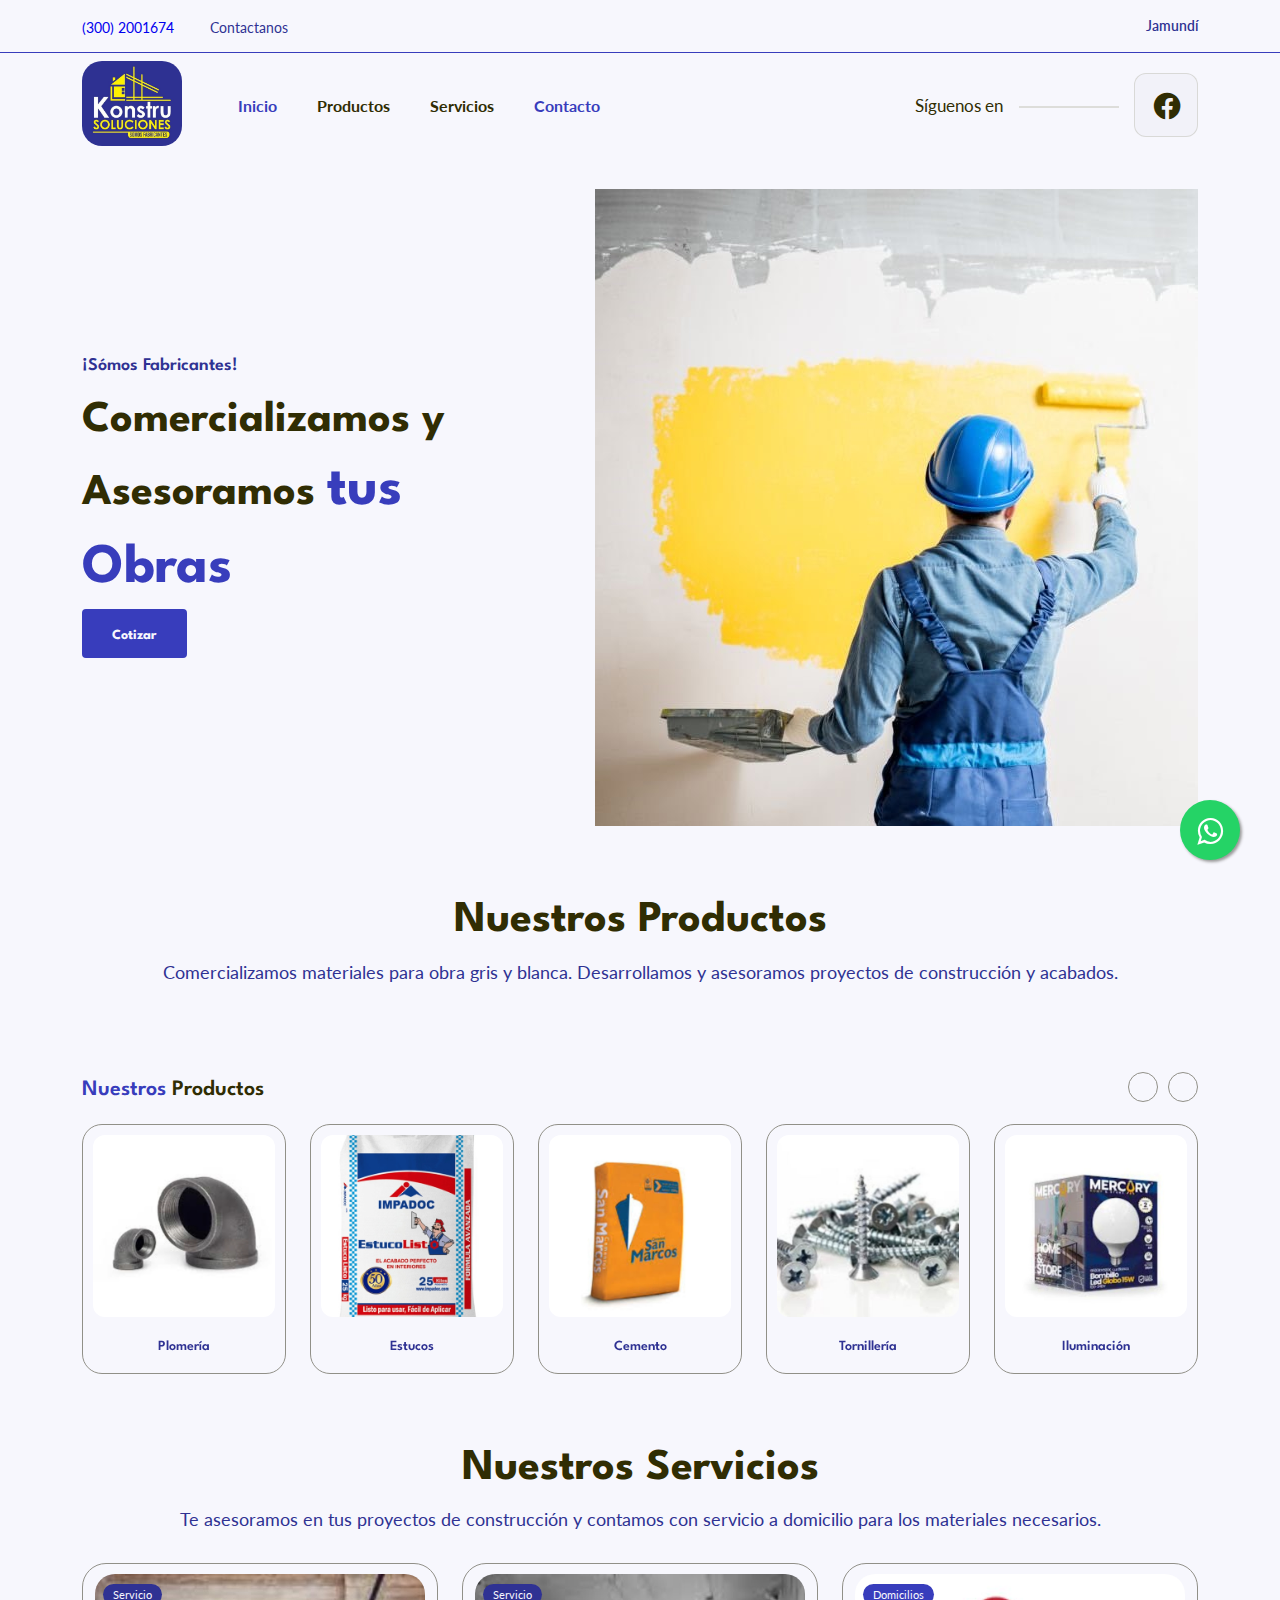
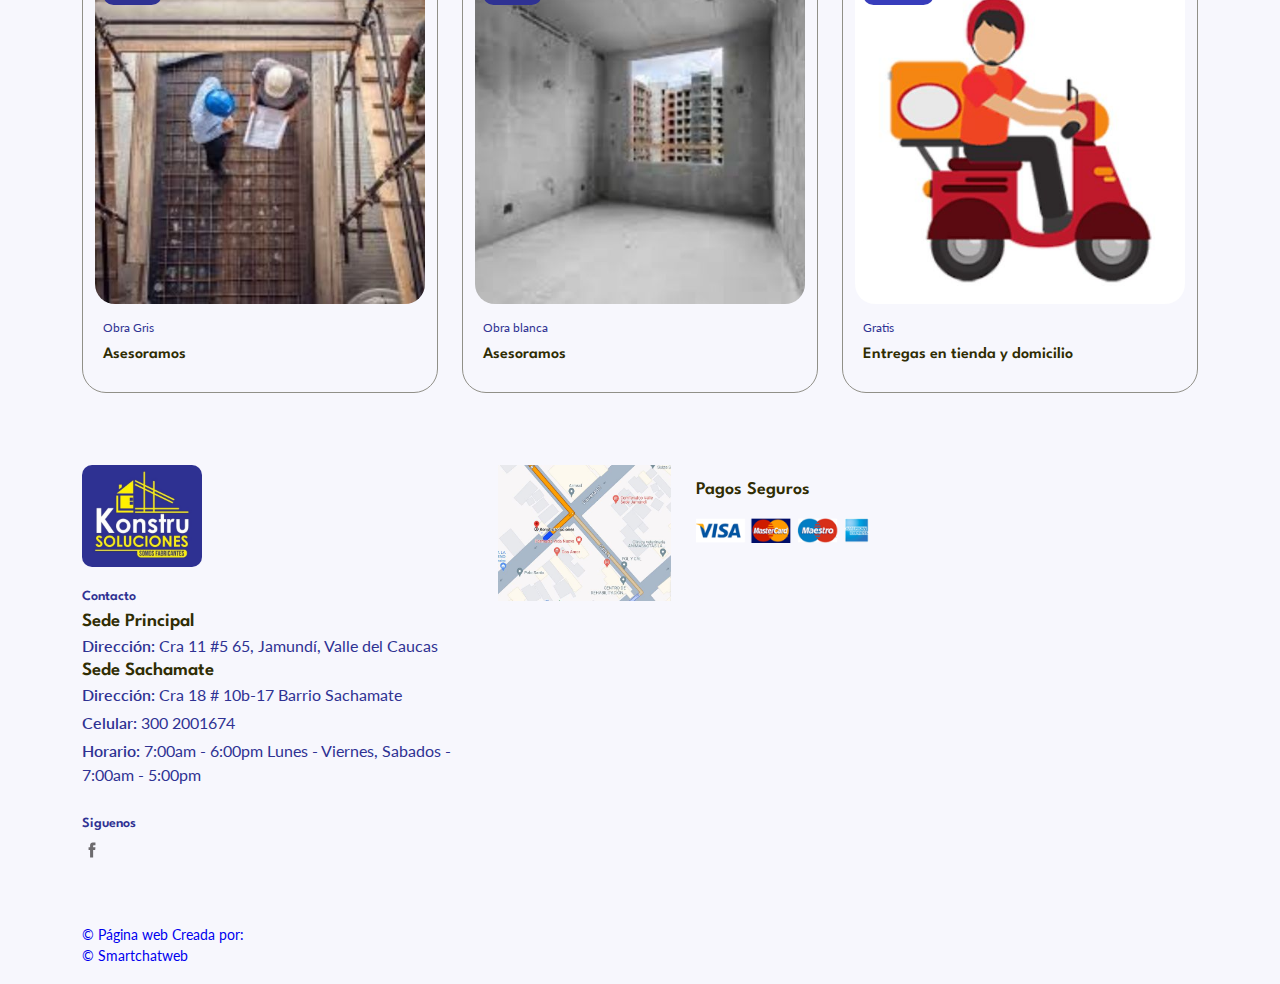
==== index.html @ cb05a212 "anexo de 2 productos y adición de dirección sede" ====
<!DOCTYPE html>
<html lang="en">
  <head>
    <meta charset="UTF-8" />
    <meta name="viewport" content="width=device-width, initial-scale=1.0" />

    <!--=============== FLATICON ===============-->
    <link
      rel="stylesheet"
      href="https://cdn-uicons.flaticon.com/uicons-regular-straight/css/uicons-regular-straight.css"
    />
    <link rel="stylesheet" href="https://fonts.googleapis.com/css2?family=Material+Symbols+Outlined:opsz,wght,FILL,GRAD@20..48,100..700,0..1,-50..200" />

    <!--=============== SWIPER CSS ===============-->
    <link
      rel="stylesheet"
      href="https://cdn.jsdelivr.net/npm/swiper@9/swiper-bundle.min.css"
    />
    <!--=============== BOXICONS ===============-->
    <link href='https://unpkg.com/boxicons@2.1.2/css/boxicons.min.css' rel='stylesheet'>

    <!--=============== CSS ===============-->
    <link rel="stylesheet" href="assets/styles.css" />

    <title>konstrusoluciones</title>
  </head>
  <body>
    <!--=============== HEADER ===============-->
    <header class="header">
      <div class="header__top">
        <div class="header__container container">
          <div class="header__contact">
            <span><a href="tel:+573002001674" >(300) 2001674</a></span>

            <span> Contactanos</span>
          </div>

          <p class="header__alert-news">
            Jamundí
          </p>
        </div>
      </div>

      <nav class="nav container">
        <a href="index.html" class="nav__logo">
          <img src="./assets/img/logo.JPG" alt="" class="nav__logo-img" />
        </a>

        <div class="nav__menu" id="nav-menu">
          <div class="nav__menu-top">
            <a href="index.html" class="nav__menu-logo">
              <img src="" alt="">
            </a>

            <div class="nav__close" id="nav-close">
              <i class="fi fi-rs-cross-small"></i>
            </div>
          </div>

          <ul class="nav__list">
            <li class="nav__item">
              <a href="#home" class="nav__link active-link">Inicio</a>
            </li>

            <li class="nav__item">
              <a href="#product" class="nav__link ">Productos</a>
            </li>

            <li class="nav__item">
              <a href="#services" class="nav__link ">Servicios</a>
            </li>

            <li class="nav__item">
              <a href="#contact" class="nav__link active-link">Contacto</a>
            </li>
          </ul>

          <!--<div class="header__search">
            <input
              type="text"
              placeholder="Search for items..."
              class="form__input"
            />

            <button class="search__btn">
              <img src="assets/img/search.png" alt="" />
            </button>-->
          
        </div>

        <!--<div class="header__user-actions">
          <a href="wishlist.html" class="header__action-btn">
            <img src="assets/img/icon-heart.svg" alt="" />
            <span class="count">3</span>
          </a>-->

          <!--<a href="cart.html" class="header__action-btn">
            <span class="material-symbols-outlined">
              shopping_cart_checkout
              </span>
            <span class="count">3</span>
          </a>-->
          <div class="home__social">
            <span class="home__social-follow">Síguenos en</span>
          <div class="home__social-links">
            <a href="https://www.facebook.com/konstrusoluciones/" target="_blank" class="home__social-link">
                <i class='bx bxl-facebook-circle'></i>
                <span>Like en facebook</span>
            </a>
            <!--<a href="https://www.instagram.com/" target="_blank" class="home__social-link">
                <i class='bx bxl-instagram-alt'></i>
                <span>Follow On Instagram</span>
            </a>
            <a href="https://linkedin.com/" target="_blank" class="home__social-link">
                <i class='bx bxl-linkedin-square'></i>
                <span>View My Profile</span>
            </a>-->
          </div>
          </div>
        </div>

          <div class="header__action-btn nav__toggle" id="nav-toggle">
            <img src="./assets/img/menu-burger.svg" alt="">
          </div>
        
      </nav>
    </header>

    <!--=============== MAIN ===============-->
    <main class="main">
      <!--=============== HOME ===============-->
  
      <section class="home section--lg" id="home">
        <div class="home__container container grid">
          
          <div class="home__content">
            <span class="home__subtitle">¡Sómos Fabricantes!</span>
            <h1 class="home__title">
              Comercializamos y Asesoramos  <span>tus Obras</span>
            </h1>
            <!--<p class="home__description">
              We craft the home of your dreams.
            </p>-->
            <a href="https://api.whatsapp.com/send?phone=+573002001674&text=Hola%2C%20me%20gustaría%20cotizar%20un%20proyecto" class="btn">Cotizar</a>
          </div>
          
          
        
          <img src="./assets/img/imagenprincipal2.png" alt="" class="home__img" />
          
        </div>
      </section>
      <!--our services-->
      

      <section class="home section--lg" id="product">
        <div class=" container grid">
          <div class="home__content">

            
            
            <h1 class="home__title service">
              Nuestros Productos
            </h1>
            <p class="home__description service">
              Comercializamos materiales para obra gris y blanca. 
                Desarrollamos y asesoramos proyectos de construcción y acabados. 
            </p>
            <img src="" alt="" class="container grid service_img" />
           
          </div>

          <!--<img src="assets/img/vinylfloor.jpg" alt="" class="home__img" />-->
        </div>
      </section>
      <!--=============== CATEGORIES ===============-->
      <section class="categories container section" id="product">
        <h3 class="section__title"><span>Nuestros</span> Productos</h3>

        <div class="categories__container swiper">
          <div class="swiper-wrapper">
            <a href="" class="category__item swiper-slide">
              <img
                src="./assets/img/category-1.jpg"
                alt=""
                class="category__img"
              />

              <h3 class="category__title">Plomería</h3>
            </a>

            <a href="" class="category__item swiper-slide">
              <img
                src="./assets/img/category-2.jpg"
                alt=""
                class="category__img"
              />

              <h3 class="category__title">Estucos</h3>
            </a>

            <a href="" class="category__item swiper-slide">
              <img
                src="./assets/img/category-3.jpg"
                alt=""
                class="category__img"
              />

              <h3 class="category__title">Cemento</h3>
            </a>

            <a href="" class="category__item swiper-slide">
              <img
                src="./assets/img/category-4.jpg"
                alt=""
                class="category__img"
              />

              <h3 class="category__title">Tornillería</h3>
            </a>

            <a href="" class="category__item swiper-slide">
              <img
                src="./assets/img/category-5.jpg"
                alt=""
                class="category__img"
              />

              <h3 class="category__title">Iluminación</h3>
            </a>

            <a href="" class="category__item swiper-slide">
              <img
                src="./assets/img/category-6.jpg"
                alt=""
                class="category__img"
              />

              <h3 class="category__title">Soldaduras</h3>
            </a>

            <a href="" class="category__item swiper-slide">
              <img
                src="./assets/img/tablon.png"
                alt=""
                class="category__img"
              />

              <h3 class="category__title">Tablón</h3>
            </a>

            <a href="shop.html" class="category__item swiper-slide">
              <img
                src="./assets/img/tabletasencilla.png"
                alt=""
                class="category__img"
              />

              <h3 class="category__title">Tableta Sencilla</h3>
            </a>
          </div>

          <div class="swiper-button-next">
            <i class="fi fi-rs-angle-right"></i>
          </div>
          <div class="swiper-button-prev">
            <i class="fi fi-rs-angle-left"></i>
          </div>
        </div>
      </section>

      <!--=============== PRODUCTS ===============-->
      <section class="products section container" id="services">
        <div class="home__content">
            
          <h1 class="home__title service">
            Nuestros Servicios
          </h1>
          <p class="home__description service">
            Te asesoramos en tus proyectos de construcción y contamos con servicio a domicilio para los materiales necesarios.
          </p>
          <img src="" alt="" class="container grid service_img" />
         
        </div>
        <!--<div class="tab__btns">
          <h3 class="section__title"><span>Nuestros</span> Servicios</h3>
          
          
          <span class="tab__btn" data-target="#popular">Mas vendidos</span>
          <span class="tab__btn" data-target="#new-added">Nuevos Productos</span>
        </div>-->

        <div class="tab__items">
          <div class="tab__item active-tab" content id="featured">
            <div class="products__container grid">
              <div class="product__item">
                <div class="product__banner">
                  <a href="#contact" class="product__images">
                    <img
                      src="./assets/img/obragris.jpg"
                      alt=""
                      class="product__img default"
                    />

                    <img
                      src="./assets/img/obragris2.jpg"
                      alt=""
                      class="product__img hover"
                    />
                  </a>

                  <div class="product__actions">
                    <!--<a href="#" class="action__btn" aria-label="Quick View">
                      <i class="fi fi-rs-eye"></i>
                    </a>

                    <a
                      href="#"
                      class="action__btn"
                      aria-label="Add To Wishlist"
                    >
                      <i class="fi fi-rs-heart"></i>
                    </a>

                    <a href="#" class="action__btn" aria-label="Compare">
                      <i class="fi fi-rs-shuffle"></i>
                    </a>-->
                  </div>

                  <div class="product__badge light-pink">Servicio</div>
                </div>

                <div class="product__content">
                  <span class="product__category">Obra Gris</span>
                  <a href="">
                    <h3 class="product__title">Asesoramos</h3>
                  </a>
                  <div class="product__rating">
                    <i class="fi fi-rs-star"></i>
                    <i class="fi fi-rs-star"></i>
                    <i class="fi fi-rs-star"></i>
                    <i class="fi fi-rs-star"></i>
                    <i class="fi fi-rs-star"></i>
                  </div>
                  <div class="product__price flex">
                    <span class="new__price"></span>
                    <span class="old__price"></span>
                  </div>

                  
                    
                  </a>
                </div>
              </div>

              <div class="product__item">
                <div class="product__banner">
                  <a href="" class="product__images">
                    <img
                      src="./assets/img/obrablanca1.jpg"
                      alt=""
                      class="product__img default"
                    />

                    <img
                      src="./assets/img/obrablanca.jpg"
                      alt=""
                      class="product__img hover"
                    />
                  </a>

                 

                  <div class="product__badge light-pink">Servicio</div>
                </div>

                <div class="product__content">
                  <span class="product__category">Obra blanca</span>
                  <a href="">
                    <h3 class="product__title">Asesoramos</h3>
                  </a>
                  <div class="product__rating">
                    <i class="fi fi-rs-star"></i>
                    <i class="fi fi-rs-star"></i>
                    <i class="fi fi-rs-star"></i>
                    <i class="fi fi-rs-star"></i>
                    <i class="fi fi-rs-star"></i>
                  </div>
                  

                  
                </div>
              </div>

              <div class="product__item">
                <div class="product__banner">
                  <a href="" class="product__images">
                    <img
                      src="./assets/img/domicilio.jpg"
                      alt=""
                      class="product__img default"
                    />

                    <img
                      src="./assets/img/Herramientas.jpg"
                      alt=""
                      class="product__img hover"
                    />
                  </a>

                  

                  <div class="product__badge light-orange">Domicilios</div>
                </div>

                <div class="product__content">
                  <span class="product__category">Gratis</span>
                  <a href="">
                    <h3 class="product__title">Entregas en tienda y domicilio</h3>
                  </a>
                  <div class="product__rating">
                    <i class="fi fi-rs-star"></i>
                    <i class="fi fi-rs-star"></i>
                    <i class="fi fi-rs-star"></i>
                    <i class="fi fi-rs-star"></i>
                    <i class="fi fi-rs-star"></i>
                  </div>
                  <div class="product__price flex">
                    <span class="new__price"></span>
                    <span class="old__price"></span>
                  </div>

                  
                </div>
              </div>

          <div class="tab__item" content id="popular">
            <div class="products__container grid">
              <div class="product__item">
                <div class="product__banner">
                  <a href="details.html" class="product__images">
                    <img
                      src="assets/img/product-9-1.jpg"
                      alt=""
                      class="product__img default"
                    />

                    <img
                      src="assets/img/product-9-2.jpg"
                      alt=""
                      class="product__img hover"
                    />
                  </a>

                  <div class="product__actions">
                    <a href="#" class="action__btn" aria-label="Quick View">
                      <i class="fi fi-rs-eye"></i>
                    </a>

                    <a
                      href="#"
                      class="action__btn"
                      aria-label="Add To Wishlist"
                    >
                      <i class="fi fi-rs-heart"></i>
                    </a>

                    <a href="#" class="action__btn" aria-label="Compare">
                      <i class="fi fi-rs-shuffle"></i>
                    </a>
                  </div>

                  <div class="product__badge light-pink">Hot</div>
                </div>

                <div class="product__content">
                  <span class="product__category">Clothing</span>
                  <a href="details.html">
                    <h3 class="product__title">Colorful Pattern Shirts</h3>
                  </a>
                  <div class="product__rating">
                    <i class="fi fi-rs-star"></i>
                    <i class="fi fi-rs-star"></i>
                    <i class="fi fi-rs-star"></i>
                    <i class="fi fi-rs-star"></i>
                    <i class="fi fi-rs-star"></i>
                  </div>
                  <div class="product__price flex">
                    <span class="new__price">$238.85</span>
                    <span class="old__price">$245.8</span>
                  </div>

                  <a
                    href="#"
                    class="action__btn cart__btn"
                    aria-label="Add To Cart"
                  >
                    <i class="fi fi-rs-shopping-bag-add"></i>
                  </a>
                </div>
              </div>

              <div class="product__item">
                <div class="product__banner">
                  <a href="details.html" class="product__images">
                    <img
                      src="assets/img/product-2-1.jpg"
                      alt=""
                      class="product__img default"
                    />

                    <img
                      src="assets/img/product-2-2.jpg"
                      alt=""
                      class="product__img hover"
                    />
                  </a>

                  <div class="product__actions">
                    <a href="#" class="action__btn" aria-label="Quick View">
                      <i class="fi fi-rs-eye"></i>
                    </a>

                    <a
                      href="#"
                      class="action__btn"
                      aria-label="Add To Wishlist"
                    >
                      <i class="fi fi-rs-heart"></i>
                    </a>

                    <a href="#" class="action__btn" aria-label="Compare">
                      <i class="fi fi-rs-shuffle"></i>
                    </a>
                  </div>

                  <div class="product__badge light-green">Hot</div>
                </div>

                <div class="product__content">
                  <span class="product__category">Clothing</span>
                  <a href="details.html">
                    <h3 class="product__title">Colorful Pattern Shirts</h3>
                  </a>
                  <div class="product__rating">
                    <i class="fi fi-rs-star"></i>
                    <i class="fi fi-rs-star"></i>
                    <i class="fi fi-rs-star"></i>
                    <i class="fi fi-rs-star"></i>
                    <i class="fi fi-rs-star"></i>
                  </div>
                  <div class="product__price flex">
                    <span class="new__price">$238.85</span>
                    <span class="old__price">$245.8</span>
                  </div>

                  <a
                    href="#"
                    class="action__btn cart__btn"
                    aria-label="Add To Cart"
                  >
                    <i class="fi fi-rs-shopping-bag-add"></i>
                  </a>
                </div>
              </div>

              <div class="product__item">
                <div class="product__banner">
                  <a href="details.html" class="product__images">
                    <img
                      src="assets/img/product-10-1.jpg"
                      alt=""
                      class="product__img default"
                    />

                    <img
                      src="assets/img/product-10-2.jpg"
                      alt=""
                      class="product__img hover"
                    />
                  </a>

                  <div class="product__actions">
                    <a href="#" class="action__btn" aria-label="Quick View">
                      <i class="fi fi-rs-eye"></i>
                    </a>

                    <a
                      href="#"
                      class="action__btn"
                      aria-label="Add To Wishlist"
                    >
                      <i class="fi fi-rs-heart"></i>
                    </a>

                    <a href="#" class="action__btn" aria-label="Compare">
                      <i class="fi fi-rs-shuffle"></i>
                    </a>
                  </div>

                  <div class="product__badge light-orange">Hot</div>
                </div>

                <div class="product__content">
                  <span class="product__category">Clothing</span>
                  <a href="details.html">
                    <h3 class="product__title">Colorful Pattern Shirts</h3>
                  </a>
                  <div class="product__rating">
                    <i class="fi fi-rs-star"></i>
                    <i class="fi fi-rs-star"></i>
                    <i class="fi fi-rs-star"></i>
                    <i class="fi fi-rs-star"></i>
                    <i class="fi fi-rs-star"></i>
                  </div>
                  <div class="product__price flex">
                    <span class="new__price">$238.85</span>
                    <span class="old__price">$245.8</span>
                  </div>

                  <a
                    href="#"
                    class="action__btn cart__btn"
                    aria-label="Add To Cart"
                  >
                    <i class="fi fi-rs-shopping-bag-add"></i>
                  </a>
                </div>
              </div>

              <div class="product__item">
                <div class="product__banner">
                  <a href="details.html" class="product__images">
                    <img
                      src="assets/img/product-4-1.jpg"
                      alt=""
                      class="product__img default"
                    />

                    <img
                      src="assets/img/product-4-2.jpg"
                      alt=""
                      class="product__img hover"
                    />
                  </a>

                  <div class="product__actions">
                    <a href="#" class="action__btn" aria-label="Quick View">
                      <i class="fi fi-rs-eye"></i>
                    </a>

                    <a
                      href="#"
                      class="action__btn"
                      aria-label="Add To Wishlist"
                    >
                      <i class="fi fi-rs-heart"></i>
                    </a>

                    <a href="#" class="action__btn" aria-label="Compare">
                      <i class="fi fi-rs-shuffle"></i>
                    </a>
                  </div>

                  <div class="product__badge light-blue">Hot</div>
                </div>

                <div class="product__content">
                  <span class="product__category">Clothing</span>
                  <a href="details.html">
                    <h3 class="product__title">Colorful Pattern Shirts</h3>
                  </a>
                  <div class="product__rating">
                    <i class="fi fi-rs-star"></i>
                    <i class="fi fi-rs-star"></i>
                    <i class="fi fi-rs-star"></i>
                    <i class="fi fi-rs-star"></i>
                    <i class="fi fi-rs-star"></i>
                  </div>
                  <div class="product__price flex">
                    <span class="new__price">$238.85</span>
                    <span class="old__price">$245.8</span>
                  </div>

                  <a
                    href="#"
                    class="action__btn cart__btn"
                    aria-label="Add To Cart"
                  >
                    <i class="fi fi-rs-shopping-bag-add"></i>
                  </a>
                </div>
              </div>

              <div class="product__item">
                <div class="product__banner">
                  <a href="details.html" class="product__images">
                    <img
                      src="assets/img/product-5-1.jpg"
                      alt=""
                      class="product__img default"
                    />

                    <img
                      src="assets/img/product-5-2.jpg"
                      alt=""
                      class="product__img hover"
                    />
                  </a>

                  <div class="product__actions">
                    <a href="#" class="action__btn" aria-label="Quick View">
                      <i class="fi fi-rs-eye"></i>
                    </a>

                    <a
                      href="#"
                      class="action__btn"
                      aria-label="Add To Wishlist"
                    >
                      <i class="fi fi-rs-heart"></i>
                    </a>

                    <a href="#" class="action__btn" aria-label="Compare">
                      <i class="fi fi-rs-shuffle"></i>
                    </a>
                  </div>

                  <div class="product__badge light-pink">-30%</div>
                </div>

                <div class="product__content">
                  <span class="product__category">Clothing</span>
                  <a href="details.html">
                    <h3 class="product__title">Colorful Pattern Shirts</h3>
                  </a>
                  <div class="product__rating">
                    <i class="fi fi-rs-star"></i>
                    <i class="fi fi-rs-star"></i>
                    <i class="fi fi-rs-star"></i>
                    <i class="fi fi-rs-star"></i>
                    <i class="fi fi-rs-star"></i>
                  </div>
                  <div class="product__price flex">
                    <span class="new__price">$238.85</span>
                    <span class="old__price">$245.8</span>
                  </div>

                  <a
                    href="#"
                    class="action__btn cart__btn"
                    aria-label="Add To Cart"
                  >
                    <i class="fi fi-rs-shopping-bag-add"></i>
                  </a>
                </div>
              </div>

              <div class="product__item">
                <div class="product__banner">
                  <a href="details.html" class="product__images">
                    <img
                      src="assets/img/product-11-1.jpg"
                      alt=""
                      class="product__img default"
                    />

                    <img
                      src="assets/img/product-11-2.jpg"
                      alt=""
                      class="product__img hover"
                    />
                  </a>

                  <div class="product__actions">
                    <a href="#" class="action__btn" aria-label="Quick View">
                      <i class="fi fi-rs-eye"></i>
                    </a>

                    <a
                      href="#"
                      class="action__btn"
                      aria-label="Add To Wishlist"
                    >
                      <i class="fi fi-rs-heart"></i>
                    </a>

                    <a href="#" class="action__btn" aria-label="Compare">
                      <i class="fi fi-rs-shuffle"></i>
                    </a>
                  </div>

                  <div class="product__badge light-pink">-22%</div>
                </div>

                <div class="product__content">
                  <span class="product__category">Clothing</span>
                  <a href="details.html">
                    <h3 class="product__title">Colorful Pattern Shirts</h3>
                  </a>
                  <div class="product__rating">
                    <i class="fi fi-rs-star"></i>
                    <i class="fi fi-rs-star"></i>
                    <i class="fi fi-rs-star"></i>
                    <i class="fi fi-rs-star"></i>
                    <i class="fi fi-rs-star"></i>
                  </div>
                  <div class="product__price flex">
                    <span class="new__price">$238.85</span>
                    <span class="old__price">$245.8</span>
                  </div>

                  <a
                    href="#"
                    class="action__btn cart__btn"
                    aria-label="Add To Cart"
                  >
                    <i class="fi fi-rs-shopping-bag-add"></i>
                  </a>
                </div>
              </div>

              <div class="product__item">
                <div class="product__banner">
                  <a href="details.html" class="product__images">
                    <img
                      src="assets/img/product-7-1.jpg"
                      alt=""
                      class="product__img default"
                    />

                    <img
                      src="assets/img/product-7-2.jpg"
                      alt=""
                      class="product__img hover"
                    />
                  </a>

                  <div class="product__actions">
                    <a href="#" class="action__btn" aria-label="Quick View">
                      <i class="fi fi-rs-eye"></i>
                    </a>

                    <a
                      href="#"
                      class="action__btn"
                      aria-label="Add To Wishlist"
                    >
                      <i class="fi fi-rs-heart"></i>
                    </a>

                    <a href="#" class="action__btn" aria-label="Compare">
                      <i class="fi fi-rs-shuffle"></i>
                    </a>
                  </div>

                  <div class="product__badge light-green">Hot</div>
                </div>

                <div class="product__content">
                  <span class="product__category">Clothing</span>
                  <a href="details.html">
                    <h3 class="product__title">Colorful Pattern Shirts</h3>
                  </a>
                  <div class="product__rating">
                    <i class="fi fi-rs-star"></i>
                    <i class="fi fi-rs-star"></i>
                    <i class="fi fi-rs-star"></i>
                    <i class="fi fi-rs-star"></i>
                    <i class="fi fi-rs-star"></i>
                  </div>
                  <div class="product__price flex">
                    <span class="new__price">$238.85</span>
                    <span class="old__price">$245.8</span>
                  </div>

                  <a
                    href="#"
                    class="action__btn cart__btn"
                    aria-label="Add To Cart"
                  >
                    <i class="fi fi-rs-shopping-bag-add"></i>
                  </a>
                </div>
              </div>

              <div class="product__item">
                <div class="product__banner">
                  <a href="details.html" class="product__images">
                    <img
                      src="assets/img/product-8-1.jpg"
                      alt=""
                      class="product__img default"
                    />

                    <img
                      src="assets/img/product-8-2.jpg"
                      alt=""
                      class="product__img hover"
                    />
                  </a>

                  <div class="product__actions">
                    <a href="#" class="action__btn" aria-label="Quick View">
                      <i class="fi fi-rs-eye"></i>
                    </a>

                    <a
                      href="#"
                      class="action__btn"
                      aria-label="Add To Wishlist"
                    >
                      <i class="fi fi-rs-heart"></i>
                    </a>

                    <a href="#" class="action__btn" aria-label="Compare">
                      <i class="fi fi-rs-shuffle"></i>
                    </a>
                  </div>
                </div>

                <div class="product__content">
                  <span class="product__category">Clothing</span>
                  <a href="details.html">
                    <h3 class="product__title">Colorful Pattern Shirts</h3>
                  </a>
                  <div class="product__rating">
                    <i class="fi fi-rs-star"></i>
                    <i class="fi fi-rs-star"></i>
                    <i class="fi fi-rs-star"></i>
                    <i class="fi fi-rs-star"></i>
                    <i class="fi fi-rs-star"></i>
                  </div>
                  <div class="product__price flex">
                    <span class="new__price">$238.85</span>
                    <span class="old__price">$245.8</span>
                  </div>

                  <a
                    href="#"
                    class="action__btn cart__btn"
                    aria-label="Add To Cart"
                  >
                    <i class="fi fi-rs-shopping-bag-add"></i>
                  </a>
                </div>
              </div>
            </div>
          </div>

          <div class="tab__item" content id="new-added">
            <div class="products__container grid">
              <div class="product__item">
                <div class="product__banner">
                  <a href="details.html" class="product__images">
                    <img
                      src="assets/img/product-1-1.jpg"
                      alt=""
                      class="product__img default"
                    />

                    <img
                      src="assets/img/product-1-2.jpg"
                      alt=""
                      class="product__img hover"
                    />
                  </a>

                  <div class="product__actions">
                    <a href="#" class="action__btn" aria-label="Quick View">
                      <i class="fi fi-rs-eye"></i>
                    </a>

                    <a
                      href="#"
                      class="action__btn"
                      aria-label="Add To Wishlist"
                    >
                      <i class="fi fi-rs-heart"></i>
                    </a>

                    <a href="#" class="action__btn" aria-label="Compare">
                      <i class="fi fi-rs-shuffle"></i>
                    </a>
                  </div>

                  <div class="product__badge light-pink">Hot</div>
                </div>

                <div class="product__content">
                  <span class="product__category">Clothing</span>
                  <a href="details.html">
                    <h3 class="product__title">Colorful Pattern Shirts</h3>
                  </a>
                  <div class="product__rating">
                    <i class="fi fi-rs-star"></i>
                    <i class="fi fi-rs-star"></i>
                    <i class="fi fi-rs-star"></i>
                    <i class="fi fi-rs-star"></i>
                    <i class="fi fi-rs-star"></i>
                  </div>
                  <div class="product__price flex">
                    <span class="new__price">$238.85</span>
                    <span class="old__price">$245.8</span>
                  </div>

                  <a
                    href="#"
                    class="action__btn cart__btn"
                    aria-label="Add To Cart"
                  >
                    <i class="fi fi-rs-shopping-bag-add"></i>
                  </a>
                </div>
              </div>

              <div class="product__item">
                <div class="product__banner">
                  <a href="details.html" class="product__images">
                    <img
                      src="assets/img/product-12-1.jpg"
                      alt=""
                      class="product__img default"
                    />

                    <img
                      src="assets/img/product-12-2.jpg"
                      alt=""
                      class="product__img hover"
                    />
                  </a>

                  <div class="product__actions">
                    <a href="#" class="action__btn" aria-label="Quick View">
                      <i class="fi fi-rs-eye"></i>
                    </a>

                    <a
                      href="#"
                      class="action__btn"
                      aria-label="Add To Wishlist"
                    >
                      <i class="fi fi-rs-heart"></i>
                    </a>

                    <a href="#" class="action__btn" aria-label="Compare">
                      <i class="fi fi-rs-shuffle"></i>
                    </a>
                  </div>

                  <div class="product__badge light-green">Hot</div>
                </div>

                <div class="product__content">
                  <span class="product__category">Clothing</span>
                  <a href="details.html">
                    <h3 class="product__title">Colorful Pattern Shirts</h3>
                  </a>
                  <div class="product__rating">
                    <i class="fi fi-rs-star"></i>
                    <i class="fi fi-rs-star"></i>
                    <i class="fi fi-rs-star"></i>
                    <i class="fi fi-rs-star"></i>
                    <i class="fi fi-rs-star"></i>
                  </div>
                  <div class="product__price flex">
                    <span class="new__price">$238.85</span>
                    <span class="old__price">$245.8</span>
                  </div>

                  <a
                    href="#"
                    class="action__btn cart__btn"
                    aria-label="Add To Cart"
                  >
                    <i class="fi fi-rs-shopping-bag-add"></i>
                  </a>
                </div>
              </div>

              <div class="product__item">
                <div class="product__banner">
                  <a href="details.html" class="product__images">
                    <img
                      src="assets/img/product-3-1.jpg"
                      alt=""
                      class="product__img default"
                    />

                    <img
                      src="assets/img/product-3-2.jpg"
                      alt=""
                      class="product__img hover"
                    />
                  </a>

                  <div class="product__actions">
                    <a href="#" class="action__btn" aria-label="Quick View">
                      <i class="fi fi-rs-eye"></i>
                    </a>

                    <a
                      href="#"
                      class="action__btn"
                      aria-label="Add To Wishlist"
                    >
                      <i class="fi fi-rs-heart"></i>
                    </a>

                    <a href="#" class="action__btn" aria-label="Compare">
                      <i class="fi fi-rs-shuffle"></i>
                    </a>
                  </div>

                  <div class="product__badge light-orange">Hot</div>
                </div>

                <div class="product__content">
                  <span class="product__category">Clothing</span>
                  <a href="details.html">
                    <h3 class="product__title">Colorful Pattern Shirts</h3>
                  </a>
                  <div class="product__rating">
                    <i class="fi fi-rs-star"></i>
                    <i class="fi fi-rs-star"></i>
                    <i class="fi fi-rs-star"></i>
                    <i class="fi fi-rs-star"></i>
                    <i class="fi fi-rs-star"></i>
                  </div>
                  <div class="product__price flex">
                    <span class="new__price">$238.85</span>
                    <span class="old__price">$245.8</span>
                  </div>

                  <a
                    href="#"
                    class="action__btn cart__btn"
                    aria-label="Add To Cart"
                  >
                    <i class="fi fi-rs-shopping-bag-add"></i>
                  </a>
                </div>
              </div>

              <div class="product__item">
                <div class="product__banner">
                  <a href="details.html" class="product__images">
                    <img
                      src="assets/img/product-13-1.jpg"
                      alt=""
                      class="product__img default"
                    />

                    <img
                      src="assets/img/product-13-2.jpg"
                      alt=""
                      class="product__img hover"
                    />
                  </a>

                  <div class="product__actions">
                    <a href="#" class="action__btn" aria-label="Quick View">
                      <i class="fi fi-rs-eye"></i>
                    </a>

                    <a
                      href="#"
                      class="action__btn"
                      aria-label="Add To Wishlist"
                    >
                      <i class="fi fi-rs-heart"></i>
                    </a>

                    <a href="#" class="action__btn" aria-label="Compare">
                      <i class="fi fi-rs-shuffle"></i>
                    </a>
                  </div>

                  <div class="product__badge light-blue">Hot</div>
                </div>

                <div class="product__content">
                  <span class="product__category">Clothing</span>
                  <a href="details.html">
                    <h3 class="product__title">Colorful Pattern Shirts</h3>
                  </a>
                  <div class="product__rating">
                    <i class="fi fi-rs-star"></i>
                    <i class="fi fi-rs-star"></i>
                    <i class="fi fi-rs-star"></i>
                    <i class="fi fi-rs-star"></i>
                    <i class="fi fi-rs-star"></i>
                  </div>
                  <div class="product__price flex">
                    <span class="new__price">$238.85</span>
                    <span class="old__price">$245.8</span>
                  </div>

                  <a
                    href="#"
                    class="action__btn cart__btn"
                    aria-label="Add To Cart"
                  >
                    <i class="fi fi-rs-shopping-bag-add"></i>
                  </a>
                </div>
              </div>

              <div class="product__item">
                <div class="product__banner">
                  <a href="details.html" class="product__images">
                    <img
                      src="assets/img/product-10-1.jpg"
                      alt=""
                      class="product__img default"
                    />

                    <img
                      src="assets/img/product-10-2.jpg"
                      alt=""
                      class="product__img hover"
                    />
                  </a>

                  <div class="product__actions">
                    <a href="#" class="action__btn" aria-label="Quick View">
                      <i class="fi fi-rs-eye"></i>
                    </a>

                    <a
                      href="#"
                      class="action__btn"
                      aria-label="Add To Wishlist"
                    >
                      <i class="fi fi-rs-heart"></i>
                    </a>

                    <a href="#" class="action__btn" aria-label="Compare">
                      <i class="fi fi-rs-shuffle"></i>
                    </a>
                  </div>

                  <div class="product__badge light-pink">-30%</div>
                </div>

                <div class="product__content">
                  <span class="product__category">Clothing</span>
                  <a href="details.html">
                    <h3 class="product__title">Colorful Pattern Shirts</h3>
                  </a>
                  <div class="product__rating">
                    <i class="fi fi-rs-star"></i>
                    <i class="fi fi-rs-star"></i>
                    <i class="fi fi-rs-star"></i>
                    <i class="fi fi-rs-star"></i>
                    <i class="fi fi-rs-star"></i>
                  </div>
                  <div class="product__price flex">
                    <span class="new__price">$238.85</span>
                    <span class="old__price">$245.8</span>
                  </div>

                  <a
                    href="#"
                    class="action__btn cart__btn"
                    aria-label="Add To Cart"
                  >
                    <i class="fi fi-rs-shopping-bag-add"></i>
                  </a>
                </div>
              </div>

              <div class="product__item">
                <div class="product__banner">
                  <a href="details.html" class="product__images">
                    <img
                      src="assets/img/product-6-1.jpg"
                      alt=""
                      class="product__img default"
                    />

                    <img
                      src="assets/img/product-6-2.jpg"
                      alt=""
                      class="product__img hover"
                    />
                  </a>

                  <div class="product__actions">
                    <a href="#" class="action__btn" aria-label="Quick View">
                      <i class="fi fi-rs-eye"></i>
                    </a>

                    <a
                      href="#"
                      class="action__btn"
                      aria-label="Add To Wishlist"
                    >
                      <i class="fi fi-rs-heart"></i>
                    </a>

                    <a href="#" class="action__btn" aria-label="Compare">
                      <i class="fi fi-rs-shuffle"></i>
                    </a>
                  </div>

                  <div class="product__badge light-pink">-22%</div>
                </div>

                <div class="product__content">
                  <span class="product__category">Clothing</span>
                  <a href="details.html">
                    <h3 class="product__title">Colorful Pattern Shirts</h3>
                  </a>
                  <div class="product__rating">
                    <i class="fi fi-rs-star"></i>
                    <i class="fi fi-rs-star"></i>
                    <i class="fi fi-rs-star"></i>
                    <i class="fi fi-rs-star"></i>
                    <i class="fi fi-rs-star"></i>
                  </div>
                  <div class="product__price flex">
                    <span class="new__price">$238.85</span>
                    <span class="old__price">$245.8</span>
                  </div>

                  <a
                    href="#"
                    class="action__btn cart__btn"
                    aria-label="Add To Cart"
                  >
                    <i class="fi fi-rs-shopping-bag-add"></i>
                  </a>
                </div>
              </div>

              <div class="product__item">
                <div class="product__banner">
                  <a href="details.html" class="product__images">
                    <img
                      src="assets/img/product-9-1.jpg"
                      alt=""
                      class="product__img default"
                    />

                    <img
                      src="assets/img/product-9-2.jpg"
                      alt=""
                      class="product__img hover"
                    />
                  </a>

                  <div class="product__actions">
                    <a href="#" class="action__btn" aria-label="Quick View">
                      <i class="fi fi-rs-eye"></i>
                    </a>

                    <a
                      href="#"
                      class="action__btn"
                      aria-label="Add To Wishlist"
                    >
                      <i class="fi fi-rs-heart"></i>
                    </a>

                    <a href="#" class="action__btn" aria-label="Compare">
                      <i class="fi fi-rs-shuffle"></i>
                    </a>
                  </div>

                  <div class="product__badge light-green">Hot</div>
                </div>

                <div class="product__content">
                  <span class="product__category">Clothing</span>
                  <a href="details.html">
                    <h3 class="product__title">Colorful Pattern Shirts</h3>
                  </a>
                  <div class="product__rating">
                    <i class="fi fi-rs-star"></i>
                    <i class="fi fi-rs-star"></i>
                    <i class="fi fi-rs-star"></i>
                    <i class="fi fi-rs-star"></i>
                    <i class="fi fi-rs-star"></i>
                  </div>
                  <div class="product__price flex">
                    <span class="new__price">$238.85</span>
                    <span class="old__price">$245.8</span>
                  </div>

                  <a
                    href="#"
                    class="action__btn cart__btn"
                    aria-label="Add To Cart"
                  >
                    <i class="fi fi-rs-shopping-bag-add"></i>
                  </a>
                </div>
              </div>

              <div class="product__item">
                <div class="product__banner">
                  <a href="details.html" class="product__images">
                    <img
                      src="assets/img/product-8-1.jpg"
                      alt=""
                      class="product__img default"
                    />

                    <img
                      src="assets/img/product-8-2.jpg"
                      alt=""
                      class="product__img hover"
                    />
                  </a>

                  <div class="product__actions">
                    <a href="#" class="action__btn" aria-label="Quick View">
                      <i class="fi fi-rs-eye"></i>
                    </a>

                    <a
                      href="#"
                      class="action__btn"
                      aria-label="Add To Wishlist"
                    >
                      <i class="fi fi-rs-heart"></i>
                    </a>

                    <a href="#" class="action__btn" aria-label="Compare">
                      <i class="fi fi-rs-shuffle"></i>
                    </a>
                  </div>
                </div>

                <div class="product__content">
                  <span class="product__category">Clothing</span>
                  <a href="details.html">
                    <h3 class="product__title">Colorful Pattern Shirts</h3>
                  </a>
                  <div class="product__rating">
                    <i class="fi fi-rs-star"></i>
                    <i class="fi fi-rs-star"></i>
                    <i class="fi fi-rs-star"></i>
                    <i class="fi fi-rs-star"></i>
                    <i class="fi fi-rs-star"></i>
                  </div>
                  <div class="product__price flex">
                    <span class="new__price">$238.85</span>
                    <span class="old__price">$245.8</span>
                  </div>

                  <a
                    href="#"
                    class="action__btn cart__btn"
                    aria-label="Add To Cart"
                  >
                    <i class="fi fi-rs-shopping-bag-add"></i>
                  </a>
                </div>
              </div>
            </div>
          </div>
        </div>
      </section>

      <!--=============== DEALS ===============-->
      <!--<section class="deals section">
        <div class="deals__container container grid">
          <div class="deals__item">
            <div class="deals__group">
              <h3 class="deals__brand">Deal of the Day</h3>
              <span class="deals__category">Limited quantities.</span>
            </div>

            <h4 class="deals__title">Summer Collection New Morden Design</h4>

            <div class="deals__price flex">
              <span class="new__price">$139.00</span>
              <span class="old__price">$160.99</span>
            </div>

            <div class="deals__group">
              <p class="deals__countdown-text">Hurry Up! Offer End In:</p>

              <div class="countdown">
                <div class="countdown__amount">
                  <p class="countdown__period">02</p>
                  <span class="unit">Days</span>
                </div>
                <div class="countdown__amount">
                  <p class="countdown__period">22</p>
                  <span class="unit">Hours</span>
                </div>
                <div class="countdown__amount">
                  <p class="countdown__period">57</p>
                  <span class="unit">Mins</span>
                </div>
                <div class="countdown__amount">
                  <p class="countdown__period">24</p>
                  <span class="unit">Sec</span>
                </div>
              </div>
            </div>

            <div class="deals__btn">
              <a href="details.html" class="btn btn--md">Shop Now</a>
            </div>
          </div>

          <div class="deals__item">
            <div class="deals__group">
              <h3 class="deals__brand">Women Clothing</h3>
              <span class="deals__category">Limited quantities.</span>
            </div>

            <h4 class="deals__title">Try something new on vacation</h4>

            <div class="deals__price flex">
              <span class="new__price">$139.00</span>
              <span class="old__price">$160.99</span>
            </div>

            <div class="deals__group">
              <p class="deals__countdown-text">Hurry Up! Offer End In:</p>

              <div class="countdown">
                <div class="countdown__amount">
                  <p class="countdown__period">02</p>
                  <span class="unit">Days</span>
                </div>
                <div class="countdown__amount">
                  <p class="countdown__period">22</p>
                  <span class="unit">Hours</span>
                </div>
                <div class="countdown__amount">
                  <p class="countdown__period">57</p>
                  <span class="unit">Mins</span>
                </div>
                <div class="countdown__amount">
                  <p class="countdown__period">24</p>
                  <span class="unit">Sec</span>
                </div>
              </div>
            </div>

            <div class="deals__btn">
              <a href="details.html" class="btn btn--md">Shop Now</a>
            </div>
          </div>
        </div>
      </section>-->

      <!--=============== NEW ARRIVALS ===============-->
      <!--<section class="new__arrivals container section">
        <h3 class="section__title"><span>New</span> Arrivals</h3>

        <div class="new__container swiper">
          <div class="swiper-wrapper">
            <div class="product__item swiper-slide">
              <div class="product__banner">
                <a href="details.html" class="product__images">
                  <img
                    src="assets/img/product-1-1.jpg"
                    alt=""
                    class="product__img default"
                  />

                  <img
                    src="assets/img/product-1-2.jpg"
                    alt=""
                    class="product__img hover"
                  />
                </a>

                <div class="product__actions">
                  <a href="#" class="action__btn" aria-label="Quick View">
                    <i class="fi fi-rs-eye"></i>
                  </a>

                  <a href="#" class="action__btn" aria-label="Add To Wishlist">
                    <i class="fi fi-rs-heart"></i>
                  </a>

                  <a href="#" class="action__btn" aria-label="Compare">
                    <i class="fi fi-rs-shuffle"></i>
                  </a>
                </div>

                <div class="product__badge light-pink">Hot</div>
              </div>

              <div class="product__content">
                <span class="product__category">Clothing</span>
                <a href="details.html">
                  <h3 class="product__title">Colorful Pattern Shirts</h3>
                </a>
                <div class="product__rating">
                  <i class="fi fi-rs-star"></i>
                  <i class="fi fi-rs-star"></i>
                  <i class="fi fi-rs-star"></i>
                  <i class="fi fi-rs-star"></i>
                  <i class="fi fi-rs-star"></i>
                </div>
                <div class="product__price flex">
                  <span class="new__price">$238.85</span>
                  <span class="old__price">$245.8</span>
                </div>

                <a
                  href="#"
                  class="action__btn cart__btn"
                  aria-label="Add To Cart"
                >
                  <i class="fi fi-rs-shopping-bag-add"></i>
                </a>
              </div>
            </div>

            <div class="product__item swiper-slide">
              <div class="product__banner">
                <a href="details.html" class="product__images">
                  <img
                    src="assets/img/product-2-1.jpg"
                    alt=""
                    class="product__img default"
                  />

                  <img
                    src="assets/img/product-2-2.jpg"
                    alt=""
                    class="product__img hover"
                  />
                </a>

                <div class="product__actions">
                  <a href="#" class="action__btn" aria-label="Quick View">
                    <i class="fi fi-rs-eye"></i>
                  </a>

                  <a href="#" class="action__btn" aria-label="Add To Wishlist">
                    <i class="fi fi-rs-heart"></i>
                  </a>

                  <a href="#" class="action__btn" aria-label="Compare">
                    <i class="fi fi-rs-shuffle"></i>
                  </a>
                </div>

                <div class="product__badge light-green">Hot</div>
              </div>

              <div class="product__content">
                <span class="product__category">Clothing</span>
                <a href="details.html">
                  <h3 class="product__title">Colorful Pattern Shirts</h3>
                </a>
                <div class="product__rating">
                  <i class="fi fi-rs-star"></i>
                  <i class="fi fi-rs-star"></i>
                  <i class="fi fi-rs-star"></i>
                  <i class="fi fi-rs-star"></i>
                  <i class="fi fi-rs-star"></i>
                </div>
                <div class="product__price flex">
                  <span class="new__price">$238.85</span>
                  <span class="old__price">$245.8</span>
                </div>

                <a
                  href="#"
                  class="action__btn cart__btn"
                  aria-label="Add To Cart"
                >
                  <i class="fi fi-rs-shopping-bag-add"></i>
                </a>
              </div>
            </div>

            <div class="product__item swiper-slide">
              <div class="product__banner">
                <a href="details.html" class="product__images">
                  <img
                    src="assets/img/product-3-1.jpg"
                    alt=""
                    class="product__img default"
                  />

                  <img
                    src="assets/img/product-3-2.jpg"
                    alt=""
                    class="product__img hover"
                  />
                </a>

                <div class="product__actions">
                  <a href="#" class="action__btn" aria-label="Quick View">
                    <i class="fi fi-rs-eye"></i>
                  </a>

                  <a href="#" class="action__btn" aria-label="Add To Wishlist">
                    <i class="fi fi-rs-heart"></i>
                  </a>

                  <a href="#" class="action__btn" aria-label="Compare">
                    <i class="fi fi-rs-shuffle"></i>
                  </a>
                </div>

                <div class="product__badge light-orange">Hot</div>
              </div>

              <div class="product__content">
                <span class="product__category">Clothing</span>
                <a href="details.html">
                  <h3 class="product__title">Colorful Pattern Shirts</h3>
                </a>
                <div class="product__rating">
                  <i class="fi fi-rs-star"></i>
                  <i class="fi fi-rs-star"></i>
                  <i class="fi fi-rs-star"></i>
                  <i class="fi fi-rs-star"></i>
                  <i class="fi fi-rs-star"></i>
                </div>
                <div class="product__price flex">
                  <span class="new__price">$238.85</span>
                  <span class="old__price">$245.8</span>
                </div>

                <a
                  href="#"
                  class="action__btn cart__btn"
                  aria-label="Add To Cart"
                >
                  <i class="fi fi-rs-shopping-bag-add"></i>
                </a>
              </div>
            </div>

            <div class="product__item swiper-slide">
              <div class="product__banner">
                <a href="details.html" class="product__images">
                  <img
                    src="assets/img/product-4-1.jpg"
                    alt=""
                    class="product__img default"
                  />

                  <img
                    src="assets/img/product-4-2.jpg"
                    alt=""
                    class="product__img hover"
                  />
                </a>

                <div class="product__actions">
                  <a href="#" class="action__btn" aria-label="Quick View">
                    <i class="fi fi-rs-eye"></i>
                  </a>

                  <a href="#" class="action__btn" aria-label="Add To Wishlist">
                    <i class="fi fi-rs-heart"></i>
                  </a>

                  <a href="#" class="action__btn" aria-label="Compare">
                    <i class="fi fi-rs-shuffle"></i>
                  </a>
                </div>

                <div class="product__badge light-blue">Hot</div>
              </div>

              <div class="product__content">
                <span class="product__category">Clothing</span>
                <a href="details.html">
                  <h3 class="product__title">Colorful Pattern Shirts</h3>
                </a>
                <div class="product__rating">
                  <i class="fi fi-rs-star"></i>
                  <i class="fi fi-rs-star"></i>
                  <i class="fi fi-rs-star"></i>
                  <i class="fi fi-rs-star"></i>
                  <i class="fi fi-rs-star"></i>
                </div>
                <div class="product__price flex">
                  <span class="new__price">$238.85</span>
                  <span class="old__price">$245.8</span>
                </div>

                <a
                  href="#"
                  class="action__btn cart__btn"
                  aria-label="Add To Cart"
                >
                  <i class="fi fi-rs-shopping-bag-add"></i>
                </a>
              </div>
            </div>

            <div class="product__item swiper-slide">
              <div class="product__banner">
                <a href="details.html" class="product__images">
                  <img
                    src="assets/img/product-5-1.jpg"
                    alt=""
                    class="product__img default"
                  />

                  <img
                    src="assets/img/product-5-2.jpg"
                    alt=""
                    class="product__img hover"
                  />
                </a>

                <div class="product__actions">
                  <a href="#" class="action__btn" aria-label="Quick View">
                    <i class="fi fi-rs-eye"></i>
                  </a>

                  <a href="#" class="action__btn" aria-label="Add To Wishlist">
                    <i class="fi fi-rs-heart"></i>
                  </a>

                  <a href="#" class="action__btn" aria-label="Compare">
                    <i class="fi fi-rs-shuffle"></i>
                  </a>
                </div>

                <div class="product__badge light-pink">-30%</div>
              </div>

              <div class="product__content">
                <span class="product__category">Clothing</span>
                <a href="details.html">
                  <h3 class="product__title">Colorful Pattern Shirts</h3>
                </a>
                <div class="product__rating">
                  <i class="fi fi-rs-star"></i>
                  <i class="fi fi-rs-star"></i>
                  <i class="fi fi-rs-star"></i>
                  <i class="fi fi-rs-star"></i>
                  <i class="fi fi-rs-star"></i>
                </div>
                <div class="product__price flex">
                  <span class="new__price">$238.85</span>
                  <span class="old__price">$245.8</span>
                </div>

                <a
                  href="#"
                  class="action__btn cart__btn"
                  aria-label="Add To Cart"
                >
                  <i class="fi fi-rs-shopping-bag-add"></i>
                </a>
              </div>
            </div>

            <div class="product__item swiper-slide">
              <div class="product__banner">
                <a href="details.html" class="product__images">
                  <img
                    src="assets/img/product-6-1.jpg"
                    alt=""
                    class="product__img default"
                  />

                  <img
                    src="assets/img/product-6-2.jpg"
                    alt=""
                    class="product__img hover"
                  />
                </a>

                <div class="product__actions">
                  <a href="#" class="action__btn" aria-label="Quick View">
                    <i class="fi fi-rs-eye"></i>
                  </a>

                  <a href="#" class="action__btn" aria-label="Add To Wishlist">
                    <i class="fi fi-rs-heart"></i>
                  </a>

                  <a href="#" class="action__btn" aria-label="Compare">
                    <i class="fi fi-rs-shuffle"></i>
                  </a>
                </div>

                <div class="product__badge light-pink">-22%</div>
              </div>

              <div class="product__content">
                <span class="product__category">Clothing</span>
                <a href="details.html">
                  <h3 class="product__title">Colorful Pattern Shirts</h3>
                </a>
                <div class="product__rating">
                  <i class="fi fi-rs-star"></i>
                  <i class="fi fi-rs-star"></i>
                  <i class="fi fi-rs-star"></i>
                  <i class="fi fi-rs-star"></i>
                  <i class="fi fi-rs-star"></i>
                </div>
                <div class="product__price flex">
                  <span class="new__price">$238.85</span>
                  <span class="old__price">$245.8</span>
                </div>

                <a
                  href="#"
                  class="action__btn cart__btn"
                  aria-label="Add To Cart"
                >
                  <i class="fi fi-rs-shopping-bag-add"></i>
                </a>
              </div>
            </div>

            <div class="product__item swiper-slide">
              <div class="product__banner">
                <a href="details.html" class="product__images">
                  <img
                    src="assets/img/product-7-1.jpg"
                    alt=""
                    class="product__img default"
                  />

                  <img
                    src="assets/img/product-7-2.jpg"
                    alt=""
                    class="product__img hover"
                  />
                </a>

                <div class="product__actions">
                  <a href="#" class="action__btn" aria-label="Quick View">
                    <i class="fi fi-rs-eye"></i>
                  </a>

                  <a href="#" class="action__btn" aria-label="Add To Wishlist">
                    <i class="fi fi-rs-heart"></i>
                  </a>

                  <a href="#" class="action__btn" aria-label="Compare">
                    <i class="fi fi-rs-shuffle"></i>
                  </a>
                </div>

                <div class="product__badge light-green">Hot</div>
              </div>

              <div class="product__content">
                <span class="product__category">Clothing</span>
                <a href="details.html">
                  <h3 class="product__title">Colorful Pattern Shirts</h3>
                </a>
                <div class="product__rating">
                  <i class="fi fi-rs-star"></i>
                  <i class="fi fi-rs-star"></i>
                  <i class="fi fi-rs-star"></i>
                  <i class="fi fi-rs-star"></i>
                  <i class="fi fi-rs-star"></i>
                </div>
                <div class="product__price flex">
                  <span class="new__price">$238.85</span>
                  <span class="old__price">$245.8</span>
                </div>

                <a
                  href="#"
                  class="action__btn cart__btn"
                  aria-label="Add To Cart"
                >
                  <i class="fi fi-rs-shopping-bag-add"></i>
                </a>
              </div>
            </div>
          </div>

          <div class="swiper-button-next">
            <i class="fi fi-rs-angle-right"></i>
          </div>
          <div class="swiper-button-prev">
            <i class="fi fi-rs-angle-left"></i>
          </div>
        </div>
      </section>

      =============== SHOWCASE ===============-->
      <!--<section class="showcase section">
        <div class="showcase__container container grid">
          <div class="showcase__wrapper">
            <h3 class="section__title">Hot Releases</h3>

            <div class="showcase__item">
              <a href="details.html" class="showcase__img-box">
                <img
                  src="assets/img/showcase-img-1.jpg"
                  alt=""
                  class="showcase__img"
                />
              </a>

              <div class="showcase__content">
                <a href="details.html">
                  <h4 class="showcase__title">
                    Floral Print Casual Cotton Dress
                  </h4>
                </a>

                <div class="showcase__price flex">
                  <span class="new__price">$238.85</span>
                  <span class="old__price">$245.8</span>
                </div>
              </div>
            </div>

            <div class="showcase__item">
              <a href="details.html" class="showcase__img-box">
                <img
                  src="assets/img/showcase-img-2.jpg"
                  alt=""
                  class="showcase__img"
                />
              </a>

              <div class="showcase__content">
                <a href="details.html">
                  <h4 class="showcase__title">
                    Ruffled Solid Long Sleeve Blouse
                  </h4>
                </a>

                <div class="showcase__price flex">
                  <span class="new__price">$238.85</span>
                  <span class="old__price">$245.8</span>
                </div>
              </div>
            </div>

            <div class="showcase__item">
              <a href="details.html" class="showcase__img-box">
                <img
                  src="assets/img/showcase-img-3.jpg"
                  alt=""
                  class="showcase__img"
                />
              </a>

              <div class="showcase__content">
                <a href="details.html">
                  <h4 class="showcase__title">
                    Multi-color Print V-neck T-Shirt
                  </h4>
                </a>

                <div class="showcase__price flex">
                  <span class="new__price">$238.85</span>
                  <span class="old__price">$245.8</span>
                </div>
              </div>
            </div>
          </div>

          <div class="showcase__wrapper">
            <h3 class="section__title">Deals & Outlet</h3>

            <div class="showcase__item">
              <a href="details.html" class="showcase__img-box">
                <img
                  src="assets/img/showcase-img-4.jpg"
                  alt=""
                  class="showcase__img"
                />
              </a>

              <div class="showcase__content">
                <a href="details.html">
                  <h4 class="showcase__title">Fish Print Patched T-shirt</h4>
                </a>

                <div class="showcase__price flex">
                  <span class="new__price">$238.85</span>
                  <span class="old__price">$245.8</span>
                </div>
              </div>
            </div>

            <div class="showcase__item">
              <a href="details.html" class="showcase__img-box">
                <img
                  src="assets/img/showcase-img-5.jpg"
                  alt=""
                  class="showcase__img"
                />
              </a>

              <div class="showcase__content">
                <a href="details.html">
                  <h4 class="showcase__title">Vintage Floral Print Dress</h4>
                </a>

                <div class="showcase__price flex">
                  <span class="new__price">$238.85</span>
                  <span class="old__price">$245.8</span>
                </div>
              </div>
            </div>

            <div class="showcase__item">
              <a href="details.html" class="showcase__img-box">
                <img
                  src="assets/img/showcase-img-6.jpg"
                  alt=""
                  class="showcase__img"
                />
              </a>

              <div class="showcase__content">
                <a href="details.html">
                  <h4 class="showcase__title">
                    Multi-color Stripe Circle T-Shirt
                  </h4>
                </a>

                <div class="showcase__price flex">
                  <span class="new__price">$238.85</span>
                  <span class="old__price">$245.8</span>
                </div>
              </div>
            </div>
          </div>

          <div class="showcase__wrapper">
            <h3 class="section__title">Top Selling</h3>

            <div class="showcase__item">
              <a href="details.html" class="showcase__img-box">
                <img
                  src="assets/img/showcase-img-7.jpg"
                  alt=""
                  class="showcase__img"
                />
              </a>

              <div class="showcase__content">
                <a href="details.html">
                  <h4 class="showcase__title">
                    Geometric Printed Long Sleeve Blouse
                  </h4>
                </a>

                <div class="showcase__price flex">
                  <span class="new__price">$238.85</span>
                  <span class="old__price">$245.8</span>
                </div>
              </div>
            </div>

            <div class="showcase__item">
              <a href="details.html" class="showcase__img-box">
                <img
                  src="assets/img/showcase-img-8.jpg"
                  alt=""
                  class="showcase__img"
                />
              </a>

              <div class="showcase__content">
                <a href="details.html">
                  <h4 class="showcase__title">Print Patchwork Maxi Dress</h4>
                </a>

                <div class="showcase__price flex">
                  <span class="new__price">$238.85</span>
                  <span class="old__price">$245.8</span>
                </div>
              </div>
            </div>

            <div class="showcase__item">
              <a href="details.html" class="showcase__img-box">
                <img
                  src="assets/img/showcase-img-9.jpg"
                  alt=""
                  class="showcase__img"
                />
              </a>

              <div class="showcase__content">
                <a href="details.html">
                  <h4 class="showcase__title">
                    Daisy Floral Print Straps Jumpsuit
                  </h4>
                </a>

                <div class="showcase__price flex">
                  <span class="new__price">$238.85</span>
                  <span class="old__price">$245.8</span>
                </div>
              </div>
            </div>
          </div>

          <div class="showcase__wrapper">
            <h3 class="section__title">Trendy</h3>

            <div class="showcase__item">
              <a href="details.html" class="showcase__img-box">
                <img
                  src="assets/img/showcase-img-1.jpg"
                  alt=""
                  class="showcase__img"
                />
              </a>

              <div class="showcase__content">
                <a href="details.html">
                  <h4 class="showcase__title">
                    Floral Print Casual Cotton Dress
                  </h4>
                </a>

                <div class="showcase__price flex">
                  <span class="new__price">$238.85</span>
                  <span class="old__price">$245.8</span>
                </div>
              </div>
            </div>

            <div class="showcase__item">
              <a href="details.html" class="showcase__img-box">
                <img
                  src="assets/img/showcase-img-2.jpg"
                  alt=""
                  class="showcase__img"
                />
              </a>

              <div class="showcase__content">
                <a href="details.html">
                  <h4 class="showcase__title">
                    Ruffled Solid Long Sleeve Blouse
                  </h4>
                </a>

                <div class="showcase__price flex">
                  <span class="new__price">$238.85</span>
                  <span class="old__price">$245.8</span>
                </div>
              </div>
            </div>

            <div class="showcase__item">
              <a href="details.html" class="showcase__img-box">
                <img
                  src="assets/img/showcase-img-3.jpg"
                  alt=""
                  class="showcase__img"
                />
              </a>

              <div class="showcase__content">
                <a href="details.html">
                  <h4 class="showcase__title">
                    Multi-color Print V-neck T-Shirt
                  </h4>
                </a>

                <div class="showcase__price flex">
                  <span class="new__price">$238.85</span>
                  <span class="old__price">$245.8</span>
                </div>
              </div>
            </div>
          </div>
        </div>
      </section>

     
      

    =============== FOOTER ===============-->
    <footer class="footer container" id="contact">
      
      <div class="footer__container grid">
        <div class="footer__content">
          <a href="#home" class="footer__logo">
            <img src="./assets/img/logo.JPG" alt="" class="footer__logo-img" />
          </a>

          <h4 class="footer__subtitle">Contacto</h4>

          <h3 class="footer__description">Sede Principal</h3>
          <p class="footer__description">
            <span>Dirección:</span> Cra 11 #5 65, Jamundí, Valle del Caucas
          </p>
          <h3 class="footer__description">Sede Sachamate</h3>
          <p class="footer__description">
            <span>Dirección:</span> Cra 18 # 10b-17 Barrio Sachamate

          <p class="footer__description">
            <span>Celular:</span> 300 2001674
          </p>

          <p class="footer__description">
            <span>Horario:</span> 7:00am - 6:00pm Lunes - Viernes, Sabados - 7:00am - 5:00pm 
          </p>

          <div class="footer__social">
            <h4 class="footer__subtitle">Siguenos</h4>

            <div class="footer__social-links flex">
              <a href="https://www.facebook.com/konstrusoluciones/">
                <img
                  src="./assets/img/icon-facebook.svg"
                  alt=""
                  class="footer__social-icon"
                />
              </a>
              

              <!--<a href="">
                <img
                  src="assets/img/icon-twitter.svg"
                  alt=""
                  class="footer__social-icon"
                />
              </a>

              <a href="">
                <img
                  src="assets/img/icon-instagram.svg"
                  alt=""
                  class="footer__social-icon"
                />
              </a>

              <a href="">
                <img
                  src="assets/img/icon-pinterest.svg"
                  alt=""
                  class="footer__social-icon"
                />
              </a>

              <a href="">
                <img
                  src="./img/icon-youtube.svg"
                  alt=""
                  class="footer__social-icon"
                />
              </a>-->
            </div>
          </div>
        </div>

       <div class="footer__content">
        
          <!--<h3 class="footer__title">Address</h3>

          <ul class="footer__links">
            <li><a href="" class="footer__link">About Us</a></li>
            <li><a href="" class="footer__link">Delivery Information</a></li>
            <li><a href="" class="footer__link">Privacy Policy</a></li>
            <li><a href="" class="footer__link">Terms & Conditions</a></li>
            <li><a href="" class="footer__link">Contact Us</a></li>
            <li><a href="" class="footer__link">Support Center</a></li>
          </ul>-->
          <img src="./assets/img/ubicación-konstrusoluciones.JPG" alt="" class=""> 
        </div>

       
        
        <div class="footer__content">
          
          
        
          <h3 class="footer__title">Pagos Seguros</h3>

          <img
            src="./assets/img/payment-method.png"
            alt=""
            class="payment__img"
          />
        </div>
        
        
      </div>
      

      <div class="footer__bottom">
        <span class="designer"><a href="https://api.whatsapp.com/send?phone=+573238052690&text=Hola%2C%20quiero%20obtener%20más%20información%20para%20crear%20mi%20página%20web%20profesional" target="_blank"><p class="copyright">&copy; Página web Creada por:</p>&#169; Smartchatweb </a></span>
      </div>
      <link rel="stylesheet" href="https://maxcdn.bootstrapcdn.com/font-awesome/4.5.0/css/font-awesome.min.css">
<a href="https://api.whatsapp.com/send?phone=+573002001674&text=Hola! Quisiera saber más sobre tus productos y servicios.." class="float" target="_blank">
<i class="fa fa-whatsapp my-float"></i>
</a>
    </footer>

    <!--=============== SWIPER JS ===============-->
    <script src="https://cdn.jsdelivr.net/npm/swiper@9/swiper-bundle.min.js"></script>
    <script src="./assets/js/swiper-bundle.min.js"></script>

    <!--=============== MAIN JS ===============-->
    <script src="./main.js"></script>
    
<script src="https://mediafiles.botpress.cloud/4b6a1cbe-8ad9-40e4-96cd-3c71e988a82e/webchat/config.js" defer></script>
  </body>
</html>
---- assets/styles.css ----
/*=============== GOOGLE FONTS ===============*/
@import url('https://fonts.googleapis.com/css2?family=Lato:wght@400;700&family=Spartan:wght@400;500;600;700&display=swap');

/*=============== VARIABLES CSS ===============*/
:root {
  --header-height: 4rem;

   /*========== Colors ==========*/
  /*Color mode HSL(hue, saturation, lightness)*/
  --first-hue: 238;
  --second-hue: 56;
  --first-color: hsl(var(--first-hue), 54%, 48%);
  --title-color: hsl(var(--second-hue), 90%, 10%);
  --text-color: hsl(238, 52%, 38%);
  --border-color: hsl(var(--second-hue), 4%, 55%);
  --body-color: hsl(var(--first-hue), 60%, 98%);
  --container-color: #f2f2f9;
  
  /*========== Font and typography ==========*/
  /* .5rem = 8px | 1rem = 16px ... */
  --body-font: 'Lato', sans-serif;
  --second-font: 'Spartan', sans-serif;
  --big-font-size: 3.5rem;
  --h1-font-size: 2.75rem;
  --h2-font-size: 2rem;
  --h3-font-size: 1.75rem;
  --h4-font-size: 1.375rem;
  --large-font-size: 1.125rem;
  --normal-font-size: 1rem;
  --small-font-size: 0.875rem;
  --smaller-font-size: 0.75rem;
  --tiny-font-size: 0.6875rem;

  /*========== Font weight ==========*/
  --weight-400: 400;
  --weight-500: 500;
  --weight-600: 600;
  --weight-700: 700;

  /*========== Transition ==========*/
  --transition: cubic-bezier(0, 0, 0.05, 1);
}

/* Responsive typography */
@media screen and (max-width: 1200px) {
  :root {
    --big-font-size: 2.25rem;
    --h1-font-size: 2rem;
    --h2-font-size: 1.375rem;
    --h3-font-size: 1.25rem;
    --h4-font-size: 1.125rem;
    --large-font-size: 1rem;
    --normal-font-size: 0.9375rem;
    --small-font-size: 0.8125rem;
    --smaller-font-size: 0.6875rem;
    --tiny-font-size: 0.625rem;
  }
}

/*=============== BASE ===============*/
* {
  margin: 0;
  padding: 0;
  box-sizing: border-box;
}

input,
textarea,
body {
  color: var(--text-color);
  font-family: var(--body-font);
  font-size: var(--normal-font-size);
  font-weight: var(--weight-400);
}

body {
  background-color: var(--body-color);
}

h1,
h2,
h3,
h4 {
  font-family: var(--second-font);
  color: var(--title-color);
  font-weight: var(--weight-600);
}

ul {
  list-style: none;
}

a {
  text-decoration: none;
}

p {
  line-height: 1.5rem;
}

img {
  max-width: 100%;
}

.video iframe {
  display: flex;
  align-items: center;
  margin:0;
  padding:0;
  width: 100%; /* El video ocupará todo el ancho del contenedor */
  height: 100%; /* El video ocupará todo el alto del contenedor */
  
}


button,
textarea,
input {
  background-color: transparent;
  border: none;
  outline: none;
}

table {
  width: 100%;
  border-collapse: collapse;
}

/*=============== REUSABLE CSS CLASSES ===============*/
.container {
  max-width: 1320px;
  margin-inline: auto;
  padding-inline: 0.75rem;
}

.grid {
  display: grid;
  gap: 1.5rem;
}

.section {
  padding-block: 2rem;
}

.section--lg {
  padding-block: 2rem;
}

.section__title {
  font-size: var(--h4-font-size);
  margin-bottom: 1.5rem;
}

.section__title span {
  color: var(--first-color);
}

.form__input {
  border: 1px solid var(--border-color-alt);
  padding-inline: 1rem;
  height: 45px;
  border-radius: 0.25rem;
  font-size: var(--small-font-size);
}

.new__price {
  color: var(--first-color);
  font-weight: var(--weight-600);
}

.old__price {
  color: var(--text-color-light);
  font-size: var(--small-font-size);
  text-decoration: line-through;
}

.form {
  row-gap: 1rem;
}

.form__group {
  grid-template-columns: repeat(2, 1fr);
  gap: 1rem;
}

.textarea {
  height: 200px;
  padding-block: 1rem;
  resize: none;
}

/*=============== HEADER & NAV ===============*/
.header{
  position: -webkit-sticky; /* Para compatibilidad con navegadores basados en WebKit */
  position: sticky;
  top: 0; /* Se pegará en la parte superior */
  z-index: 100; /* Asegura que esté por encima de otros elementos */
  background-color: var(--body-color);
 
  
}

.header__top {
  background-color: var(--first-color-alt);
  border-bottom: 1px solid var(--first-color);
  padding-block: 0.875rem;
  
}

.header__container {
  display: flex;
  align-items: center;
  justify-content: space-between;
  
}

.header__contact span:first-child {
  margin-right: 2rem;
}

.header__contact span,
.header__alert-news,
.header__top-action {
  font-size: var(--small-font-size);
}

.header__alert-news {
  color: var(--text-color-light);
  font-weight: var(--weight-600);
}

.header__top-action {
  color: var(--text-color);
}

.nav,
.nav__menu,
.nav__list,
.header__user-actions {
  display: flex;
  align-items: center;
 
}

.nav {
  height: calc(var(--header-height) + 2.5rem);
  justify-content: space-between;
  column-gap: 1rem;
  
}

.nav__logo-img {
  width: 100px;
  border-radius: 20px;
}

.nav__menu {
  flex-grow: 1;
  margin-left: 2.5rem;
}

.nav__list {
  column-gap: 2.5rem;
  margin-right: auto;
}

.nav__link {
  color: var(--title-color);
  font-weight: var(--weight-700);
  transition: all 0.2s var(--transition);
}

.header__search {
  width: 340px;
  position: relative;
}

.header__search .form__input {
  width: 100%;
}

.search__btn {
  position: absolute;
  top: 24%;
  right: 1.25rem;
  cursor: pointer;
}

.header__user-actions {
  column-gap: 1.25rem;
}

.header__action-btn {
  position: relative;
}

.header__action-btn img {
  width: 24px;
}

.header__action-btn .count {
  position: absolute;
  top: -0.625rem;
  right: -0.625rem;
  background-color: var(--first-color);
  color: var(--body-color);
  height: 18px;
  width: 18px;
  line-height: 18px;
  border-radius: 50%;
  text-align: center;
  font-size: var(--tiny-font-size);
}

.nav__menu-top,
.nav__toggle {
  display: none;
}

/* Active link */
.active-link,
.nav__link:hover {
  color: var(--first-color);
}


.material-symbols-outlined {
  font-variation-settings:
  'FILL' 0,
  'wght' 400,
  'GRAD' 0,
  'opsz' 24
}

/*=============== HOME ===============*/
.home__container {
  grid-template-columns: 5fr 7fr;
  align-items: center;
}

.home__subtitle,
.home__description {
  font-size: var(--large-font-size);
}

.home__subtitle {
  font-family: var(--second-font);
  font-weight: var(--weight-600);
  margin-bottom: 1rem;
  display: block;
}

.home__title {
  font-size: var(--h1-font-size);
  font-weight: var(--weight-700);
  line-height: 1.4;
}

.home__title span {
  color: var(--first-color);
  font-size: var(--big-font-size);
}

.home__description {
  margin-block: 0.5rem 2rem;
}

.home__img {
  justify-self: flex-end;
}

.service_img, .ubicación-konstrusoluciones{
  align-items: center;
  width: 400px;
}

.service {
  text-align: center;
}

.home__social {
  display: flex;
  align-items: center;
}

.home__social-follow {
  color: var(--title-color);
  font-size: 17px;
  font-weight: var(--font-medium);
  padding-right: 8.175rem;
  position: relative;
}

.home__social-follow::after {
  content: '';
  position: absolute;
  right: 1rem;
  top: 58%;
  width: 100px;
  height: 2px;
  background-color: hsla(var(--second-hue), 64%, 18%, .15);
  margin: -1px;
}
.home__social-links {
  display: inline-flex;
  column-gap: .5rem;
}

.home__social-link {
  display: inline-flex;
  align-items: center;
  padding: 1rem .875rem .875rem 1rem;
  border-radius: .75rem;
  border: 1px solid hsla(var(--second-hue), 64%, 18%, .15);
  background-color: var(--container-color);
  color: var(--title-color);
}

.home__social-link i {
  font-size: var(--h2-font-size);
  text-align: center;
  transition: .4s;
}

.home__social-link span {
  display: inline-block;
  font-weight: var(--font-medium);
  white-space: nowrap;
  line-height: 20px;
  transform: translateX(1rem);
  max-width: 0;
  overflow: hidden;
  transition: 1.2s;
}

.home__social-link span::after {
  content: '';
  margin-right: 1rem;
}

.home__social-link:hover i,
.home__social-link:hover span {
  color: var(--first-color);
}

.home__social-link:hover span {
  max-width: 400px;
}


/*===

/*=============== BUTTONS ===============*/
.btn {
  display: inline-block;
  background-color: var(--first-color);
  border: 2px solid var(--first-color);
  color: var(--body-color);
  padding-inline: 1.75rem;
  height: 49px;
  line-height: 49px;
  border-radius: 0.25rem;
  font-family: var(--second-font);
  font-size: var(--small-font-size);
  font-weight: var(--weight-700);
  transition: all 0.4s var(--transition);
}

.btn:hover {
  background-color: transparent;
  color: var(--first-color);
}

.btn--md,
.btn--sm {
  font-family: var(--body-font);
}

.btn--md {
  height: 45px;
  line-height: 42px;
}

.btn--sm {
  height: 40px;
  line-height: 36px;
}

.flex {
  display: flex;
  align-items: center;
  column-gap: 0.5rem;
}

/*=============== CATEGORIES ===============*/
.categories {
  overflow: hidden;
}

.category__item {
  text-align: center;
  border: 1px solid var(--border-color);
  padding: 0.625rem 0.625rem 1.25rem;
  border-radius: 1.25rem;
}

.category__img {
  border-radius: 0.75rem;
  margin-bottom: 1.25rem;
}

.category__title {
  color: var(--text-color);
  font-size: var(--small-font-size);
}

/* Swiper class */
.swiper {
  overflow: initial;
}

.swiper-button-next::after,
.swiper-button-prev::after {
  content: '';
}

.swiper-button-next,
.swiper-button-prev {
  top: -1.875rem;
  background-color: var(--first-color-alt);
  border: 1px solid var(--border-color);
  width: 30px;
  height: 30px;
  border-radius: 50%;
  color: var(--first-color);
  font-size: var(--tiny-font-size);
}

.swiper-button-prev {
  left: initial;
  right: 2.5rem;
}

.swiper-button-next {
  right: 0;
}

/*=============== PRODUCTS ===============*/
.tab__btns {
  display: flex;
  flex-wrap: wrap;
  gap: 0.75rem;
  margin-bottom: 2rem;
}

.tab__btn {
  background-color: var(--container-color);
  color: var(--title-color);
  padding: 1rem 1.25rem 0.875rem;
  border-radius: 0.25rem;
  font-family: var(--second-font);
  font-size: var(--small-font-size);
  font-weight: var(--weight-600);
  cursor: pointer;
}

.products__container {
  grid-template-columns: repeat(4, 1fr);
}

.product__item {
  border: 1px solid var(--border-color);
  border-radius: 1.5rem;
  transition: all 0.2s var(--transition);
}

.product__banner {
  padding: 0.625rem 0.75rem 0.75rem;
}

.product__banner,
.product__images {
  position: relative;
}

.product__images {
  display: block;
  overflow: hidden;
  border-radius: 1.25rem;
}

.product__img {
  vertical-align: middle;
  transition: all 1.5s var(--transition);
}

.product__item:hover .product__img {
  transform: scale(1.1);
}

.product__img.hover {
  position: absolute;
  top: 0;
  left: 0;
}

.product__actions {
  position: absolute;
  top: 50%;
  left: 50%;
  transform: translate(-50%, -50%);
  display: flex;
  column-gap: 0.5rem;
  transition: all 0.2s var(--transition);
}

.action__btn {
  width: 40px;
  height: 40px;
  line-height: 42px;
  text-align: center;
  border-radius: 50%;
  background-color: var(--first-color-alt);
  border: 1px solid var(--border-color);
  color: var(--text-color);
  font-size: var(--small-font-size);
  position: relative;
}

.action__btn::before,
.action__btn::after {
  position: absolute;
  left: 50%;
  transform: translateX(-50%);
  transition: all 0.3s cubic-bezier(0.71, 1.7, 0.77, 1.24);
}

.action__btn::before {
  content: '';
  top: -2px;
  border: 0.5rem solid transparent;
  border-top-color: var(--first-color);
}

.action__btn::after {
  content: attr(aria-label);
  bottom: 100%;
  background-color: var(--first-color);
  color: var(--body-color);
  font-size: var(--tiny-font-size);
  white-space: nowrap;
  padding-inline: 0.625rem;
  border-radius: 0.25rem;
  line-height: 2.58;
}

.product__badge {
  position: absolute;
  left: 1.25rem;
  top: 1.25rem;
  background-color: var(--first-color);
  color: var(--body-color);
  padding: 0.25rem 0.625rem;
  border-radius: 2.5rem;
  font-size: var(--tiny-font-size);
}

.product__badge.light-pink {
  background-color: hsl(238, 52%, 38%);
}
 
.product__badge.light-green {
  background-color: #f2f2f9;
}

.product__badge.light-orange {
  background-color: ;
}

.product__badge.light-blue {
  background-color: hsl(202, 53%, 76%);
}

.product__content {
  padding: 0 1.25rem 1.125rem;
  position: relative;
}

.product__category {
  color: var(--text-color-light);
  font-size: var(--smaller-font-size);
}

.product__title {
  font-size: var(--normal-font-size);
  margin-block: 0.75rem 0.5rem;
}

.product__rating {
  color: hsl(42, 100%, 50%);
  font-size: var(--smaller-font-size);
  margin-bottom: 0.75rem;
}

.product__price .new__price {
  font-size: var(--large-font-size);
}

.cart__btn {
  position: absolute;
  bottom: 1.6rem;
  right: 1.25rem;
}

/* Active Tab */
.tab__btn.active-tab {
  color: var(--first-color);
  background-color: var(--second-color);
}

.tab__item:not(.active-tab) {
  display: none;
}

/* Product Hover */
.product__img.hover,
.product__actions,
.action__btn::before,
.action__btn::after,
.product__item:hover .product__img.default {
  opacity: 0;
}

.product__item:hover {
  box-shadow: 0 0 10px hsla(0, 0%, 0%, 0.1);
}

.product__item:hover .product__img.hover,
.product__item:hover .product__actions,
.action__btn:hover::before,
.action__btn:hover::after {
  opacity: 1;
}

.action__btn:hover::before,
.action__btn:hover::after {
  transform: translateX(-50%) translateY(-0.5rem);
}

.action__btn:hover {
  background-color: var(--first-color);
  border-color: var(--first-color);
  color: var(--body-color);
}

/*=============== DEALS ===============*/
.deals__container {
  grid-template-columns: repeat(2, 1fr);
}

.deals__item:nth-child(1) {
  background-image: url(../img/deals-1.jpg);
}

.deals__item:nth-child(2) {
  background-image: url(../img/deals-2.png);
}

.deals__item {
  padding: 3rem;
  background-size: cover;
  background-position: center;
  display: flex;
  flex-direction: column;
  row-gap: 1.5rem;
}

.deals__brand {
  color: var(--first-color);
  font-size: var(--h3-font-size);
  margin-bottom: 0.25rem;
}

.deals__category {
  font-family: var(--second-font);
  font-size: var(--small-font-size);
}

.deals__title {
  max-width: 240px;
  font-size: var(--large-font-size);
  font-weight: var(--weight-400);
  line-height: 1.3;
}

.deals__price .new__price,
.deals__price .old__price {
  font-size: var(--large-font-size);
}

.deals__price .new__price {
  color: hsl(352, 100%, 60%);
}

.deals__countdown-text {
  margin-bottom: 0.25rem;
}

.countdown {
  display: flex;
  column-gap: 1.5rem;
}

.countdown__amount {
  position: relative;
}

.countdown__amount::after {
  content: ':';
  color: var(--title-color);
  font-size: var(--large-font-size);
  position: absolute;
  right: -25%;
  top: 20%;
}

.countdown__period {
  background-color: var(--first-color);
  color: var(--body-color);
  width: 60px;
  height: 50px;
  line-height: 50px;
  text-align: center;
  border-radius: 0.25rem;
  font-size: var(--large-font-size);
  font-weight: var(--weight-600);
  margin-bottom: 0.5rem;
}

.unit {
  font-size: var(--small-font-size);
  text-align: center;
  display: block;
}

.deals__btn .btn {
  background-color: transparent;
  color: var(--first-color);
}

/*=============== NEW ARRIVALS ===============*/
.new__arrivals {
  overflow: hidden;
}

/*=============== SHOWCASE ===============*/
.showcase__container {
  grid-template-columns: repeat(4, 1fr);
}

.showcase__wrapper .section__title {
  font-size: var(--normal-font-size);
  border-bottom: 1px solid var(--border-color-alt);
  padding-bottom: 0.75rem;
  margin-bottom: 2rem;
  position: relative;
}

.showcase__wrapper .section__title::before {
  content: '';
  position: absolute;
  left: 0;
  bottom: -1.3px;
  width: 50px;
  height: 2px;
  background-color: var(--first-color);
}

.showcase__item {
  display: flex;
  align-items: center;
  column-gap: 1.5rem;
}

.showcase__item:not(:last-child) {
  margin-bottom: 1.5rem;
}

.showcase__img {
  width: 86px;
}

.showcase__content {
  width: calc(100% - 110px);
}

.showcase__title {
  font-size: var(--small-font-size);
  font-weight: var(--weight-500);
  white-space: nowrap;
  overflow: hidden;
  text-overflow: ellipsis;
  margin-bottom: 0.5rem;
}

/*=============== NEWSLETTER ===============*/
.newsletter {
  background-color: ;
}

.home__newsletter {
  margin-top: 2rem;
}

.newsletter__container {
  grid-template-columns: repeat(2, 3.5fr) 5fr;
  align-items: center;
  column-gap: 3rem;
}

.newsletter__title {
  column-gap: 1rem;
  font-size: var(--large-font-size);
}

.newsletter__icon {
  width: 40px;
}

.newsletter__description {
  color: var(--title-color);
  font-family: var(--second-font);
  font-size: var(--small-font-size);
  font-weight: var(--weight-600);
  text-align: center;
}

.newsletter__form {
  display: flex;
}

.newsletter__input,
.newsletter__btn {
  font-size: var(--small-font-size);
}

.newsletter__input {
  background-color: var(--body-color);
  padding-inline: 1.25rem;
  width: 100%;
  height: 48px;
  border-radius: 0.25rem 0 0 0.25rem;
}

.newsletter__btn {
  background-color: var(--title-color);
  color: var(--body-color);
  padding-inline: 2rem;
  border-radius: 0 0.25rem 0.25rem 0;
  font-family: var(--second-font);
  font-weight: var(--weight-500);
  letter-spacing: 0.5px;
  cursor: pointer;
  transition: all 0.3s var(--transition);
}

.newsletter__btn:hover {
  background-color: var(--first-color);
}

/*=============== FOOTER ===============*/
.footer__container {
  grid-template-columns: 4.5fr repeat(2, 2fr) 3.5fr;
  padding-block: 2.5rem;
}

.footer__logo-img {
  width: 120px;
  border-radius: 10px;
}

.footer__subtitle {
  color: var(--text-color-light);
  font-size: var(--small-font-size);
  margin-block: 1.25rem 0.625rem;
}

.footer__description {
  margin-bottom: 0.25rem;
}

.footer__description span {
  font-weight: var(--weight-600);
}

.footer__social .footer__subtitle {
  margin-top: 1.875rem;
}

.footer__social-links {
  column-gap: 0.25rem;
}

.footer__social-icon {
  width: 20px;
  opacity: 0.7;
}

.footer__title {
  font-size: var(--large-font-size);
  margin-block: 1rem 1.25rem;
}

.footer__link {
  color: var(--title-color);
  font-size: var(--small-font-size);
  margin-bottom: 1rem;
  display: block;
  transition: all 0.3s var(--transition);
}

.footer__link:hover {
  color: var(--first-color);
  margin-left: 0.25rem;
}

.footer__bottom {
  display: flex;
  justify-content: space-between;
  padding-block: 1.25rem;
  border-top: 1px solid var(--border-color-alt);
}

.copyright,
.designer {
  color: var(--text-color-light);
  font-size: var(--small-font-size);
}

.ubicación-konstrusoluciones{
  width: 100px;
}

/*=============== BREADCRUMBS ===============*/
.breadcrumb {
  background-color: var(--container-color);
  padding-block: 1.5rem;
}

.breadcrumb__list {
  column-gap: 0.75rem;
}

.breadcrumb__link {
  color: var(--text-color);
  font-size: var(--small-font-size);
}

/*=============== SHOP ===============*/
.total__products {
  margin-bottom: 2.5rem;
}

.total__products span {
  color: var(--first-color);
  font-weight: var(--weight-600);
}

.pagination {
  display: flex;
  column-gap: 0.625rem;
  margin-top: 2.75rem;
}

.pagination__link {
  display: inline-block;
  width: 34px;
  height: 34px;
  line-height: 34px;
  text-align: center;
  border-radius: 0.25rem;
  color: var(--text-color);
  font-size: var(--small-font-size);
  font-weight: var(--weight-700);
  transition: all 0.15s var(--transition);
}

.pagination__link.active,
.pagination__link:hover {
  background-color: var(--first-color);
  color: var(--body-color);
}

.pagination__link.icon {
  border-top-right-radius: 50%;
  border-bottom-right-radius: 50%;
}

/*=============== DETAILS ===============*/
.details__container {
  grid-template-columns: 5.5fr 6.5fr;
}

.details__img {
  margin-bottom: 0.5rem;
}

.details__small-images {
  grid-template-columns: repeat(4, 1fr);
  column-gap: 0.625rem;
}

.details__small-img {
  cursor: pointer;
}

.details__title {
  font-size: var(--h2-font-size);
}

.details__brand {
  font-size: var(--small-font-size);
  margin-block: 1rem;
}

.details__brand span {
  color: var(--first-color);
}

.details__price {
  border-top: 1px solid var(--border-color-alt);
  border-bottom: 1px solid var(--border-color-alt);
  padding-block: 1rem;
  column-gap: 1rem;
}

.details__price .new__price {
  font-size: var(--h2-font-size);
}

.details__price .old__price {
  font-size: var(--normal-font-size);
  font-weight: var(--weight-500);
}

.short__description {
  margin-block: 1rem 2rem;
}

.list__item,
.meta__list {
  font-size: var(--small-font-size);
  margin-bottom: 0.75rem;
}

.details__color,
.details__size {
  column-gap: 0.75rem;
}

.details__color {
  margin-block: 2rem 1.5rem;
}

.details__size {
  margin-bottom: 2.5rem;
}

.details__color-title,
.details__size-title {
  font-size: var(--small-font-size);
  font-weight: var(--weight-600);
}

.color__list,
.size__list {
  display: flex;
  column-gap: 0.25rem;
}

.color__link {
  width: 26px;
  height: 26px;
  border-radius: 50%;
  display: block;
}

.size__link {
  border: 1px solid var(--border-color-alt);
  padding: 0.375rem 0.75rem 0.5rem;
  color: var(--text-color);
  font-size: var(--small-font-size);
}

.size-active {
  background-color: var(--first-color);
  color: var(--body-color);
}

.details__action {
  display: flex;
  column-gap: 0.375rem;
  margin-bottom: 3.25rem;
}

.quantity,
.details__action-btn {
  border: 1px solid var(--border-color-alt);
  font-size: var(--small-font-size);
}

.quantity {
  max-width: 80px;
  padding-block: 0.5rem;
  padding-inline: 1rem 0.5rem;
  border-radius: 0.25rem;
}

.details__action-btn {
  color: var(--text-color);
  line-height: 40px;
  padding-inline: 0.75rem;
}

.details__meta {
  border-top: 1px solid var(--border-color-alt);
  padding-top: 1rem;
}

/*=============== DETAILS INFO & REVIEWS ===============*/
.detail__tabs {
  display: flex;
  column-gap: 1.75rem;
  margin-bottom: 3rem;
}

.detail__tab {
  font-family: var(--second-font);
  font-size: var(--large-font-size);
  font-weight: var(--weight-600);
  cursor: pointer;
}

.detail__tab.active-tab {
  color: var(--first-color);
}

.details__tab-content:not(.active-tab) {
  display: none;
}

.info__table tr th,
.info__table tr td {
  border: 1px solid var(--border-color-alt);
  padding: 0.625rem 1.25rem;
}

.info__table tr th {
  font-weight: var(--weight-500);
  text-align: left;
}

.info__table tr td {
  color: var(--text-color-light);
}

.reviews__container {
  padding-bottom: 3rem;
  row-gap: 1.25rem;
}

.review__single {
  border-bottom: 1px solid var(--border-color-alt);
  padding-bottom: 1.25rem;
  display: flex;
  align-items: flex-start;
  column-gap: 1.5rem;
}

.review__single:last-child {
  padding-bottom: 3rem;
}

.review__img {
  width: 70px;
  border-radius: 50%;
  margin-bottom: 0.5rem;
}

.review__title {
  font-size: var(--tiny-font-size);
}

.review__data {
  width: calc(100% - 94px);
}

.review__description {
  margin-bottom: 0.5rem;
}

.review__rating {
  color: hsl(42, 100%, 50%);
  margin-bottom: 0.25rem;
}

.review__rating,
.review__date {
  font-size: var(--small-font-size);
}

.review__form-title {
  font-size: var(--large-font-size);
  margin-bottom: 1rem;
}

.rate__product {
  margin-bottom: 2rem;
}

/*=============== CART ===============*/
.table__container {
  overflow-x: auto;
}

.table {
  table-layout: fixed;
  margin-bottom: 2rem;
}

.table tr {
  border-top: 1px solid var(--border-color-alt);
}

.table tr:last-child {
  border-bottom: 1px solid var(--border-color-alt);
}

.table tr th:nth-child(1),
.table tr td:nth-child(1) {
  width: 216px;
}

.table tr th:nth-child(2),
.table tr td:nth-child(2) {
  width: 400px;
}

.table tr th:nth-child(3),
.table tr td:nth-child(3) {
  width: 108px;
}

.table tr th:nth-child(4),
.table tr td:nth-child(4) {
  width: 220px;
}

.table tr th:nth-child(5),
.table tr td:nth-child(5) {
  width: 200px;
}

.table tr th:nth-child(6),
.table tr td:nth-child(6) {
  width: 152px;
}

.table__img {
  width: 80px;
}

.table tr th,
.table tr td {
  padding: 0.5rem;
  text-align: center;
}

.table__title,
.table__description,
.table__price,
.table__subtotal,
.table__trash,
.table__stock {
  font-size: var(--small-font-size);
}

.table__title,
.table__stock {
  color: var(--first-color);
}

.table__description {
  max-width: 250px;
  margin-inline: auto;
}

.table__trash {
  color: var(--text-color-light);
}

.cart__actions {
  display: flex;
  justify-content: flex-end;
  flex-wrap: wrap;
  gap: 0.75rem;
  margin-top: 1.5rem;
}

.divider {
  position: relative;
  text-align: center;
  margin-block: 3rem;
}

.divider::before {
  content: '';
  position: absolute;
  top: 50%;
  left: 0;
  width: 100%;
  border-top: 2px solid var(--border-color-alt);
}

.divider i {
  color: var(--text-color-light);
  background-color: var(--body-color);
  font-size: 1.25rem;
  padding-inline: 1.25rem;
  position: relative;
  z-index: 10;
}

.cart__group {
  grid-template-columns: repeat(2, 1fr);
  align-items: flex-start;
}

.cart__shipping .section__title,
.cart__coupon .section__title,
.cart__total .section__title {
  font-size: var(--large-font-size);
  margin-bottom: 1rem;
}

.cart__coupon {
  margin-top: 3rem;
}

.coupon__form .form__group {
  align-items: center;
}

.cart__total {
  border: 1px solid var(--border-color-alt);
  border-radius: 0.25rem;
  padding: 1.75rem;
}

.cart__total-table {
  margin-bottom: 1rem;
}

.cart__total-table tr td {
  border: 1px solid var(--border-color-alt);
  padding: 0.75rem 0.5rem;
  width: 50%;
}

.cart__total-title {
  font-size: var(--small-font-size);
}

.cart__total-price {
  color: var(--first-color);
  font-weight: var(--weight-700);
}

.cart__total .btn {
  display: inline-flex;
}

/*=============== CART OTHERS ===============*/

/*=============== WISHLIST ===============*/

/*=============== CHECKOUT ===============*/
.checkout__container {
  grid-template-columns: repeat(2, 1fr);
}

.checkout__group:nth-child(2) {
  border: 1px solid var(--border-color-alt);
  padding: 2rem;
  border-radius: 0.5rem;
}

.checkout__group .section__title {
  font-size: var(--large-font-size);
}

.checkout__title {
  font-size: var(--small-font-size);
}

.order__table tr th,
.order__table tr td {
  border: 1px solid var(--border-color-alt);
  padding: 0.5rem;
  text-align: center;
}

.order__table tr th {
  color: var(--title-color);
  font-size: var(--small-font-size);
}

.order__img {
  width: 80px;
}

.table__quantity,
.order__subtitle {
  font-size: var(--small-font-size);
}

.order__grand-total {
  color: var(--first-color);
  font-size: var(--large-font-size);
  font-weight: var(--weight-700);
}

.payment__methods {
  margin-block: 2.5rem 2.75rem;
}

.payment__title {
  margin-bottom: 1.5rem;
}

.payment__option {
  margin-bottom: 1rem;
}

.payment__input {
  accent-color: var(--first-color);
}

.payment__label {
  font-size: var(--small-font-size);
}

/*=============== COMPARE ===============*/
.compare__table tr th,
.compare__table tr td {
  padding: 0.5rem;
  border: 1px solid var(--border-color-alt);
}

.compare__table tr th {
  color: var(--text-color-light);
  font-size: var(--small-font-size);
}

.compare__table tr td {
  text-align: center;
}

.comapre__colors {
  justify-content: center;
}

.table__weight,
.table__dimension {
  font-size: var(--small-font-size);
}

/*=============== LOGIN & REGISTER ===============*/
.login-register__container {
  grid-template-columns: repeat(2, 1fr);
  align-items: flex-start;
}

.login,
.register {
  border: 1px solid var(--border-color-alt);
  padding: 2rem;
  border-radius: 0.5rem;
}

/*=============== ACCOUNTS ===============*/
.accounts__container {
  grid-template-columns: 4fr 8fr;
}

.account__tabs {
  border: 1px solid var(--border-color-alt);
  border-radius: 0.25rem;
}

.account__tab {
  padding: 1rem 2rem;
  color: var(--title-color);
  font-size: var(--small-font-size);
  display: flex;
  align-items: center;
  column-gap: 0.625rem;
  cursor: pointer;
}

.account__tab.active-tab {
  background-color: var(--first-color);
  color: var(--body-color);
}

.account__tab:not(:last-child) {
  border-bottom: 1px solid var(--border-color-alt);
}

.tab__content:not(.active-tab) {
  display: none;
}

.tab__content {
  border: 1px solid var(--border-color-alt);
}

.tab__header {
  background-color: var(--container-color);
  border-bottom: 1px solid var(--border-color-alt);
  padding: 1rem;
  font-size: var(--small-font-size);
}

.tab__body {
  padding: 1rem;
}

.placed__order-table tr th {
  color: var(--title-color);
  text-align: left;
}

.placed__order-table tr th,
.placed__order-table tr td {
  border: 1px solid var(--border-color-alt);
  padding: 0.5rem;
  font-size: var(--small-font-size);
}

.view__order,
.edit {
  color: var(--first-color);
}

.address {
  font-style: normal;
  font-size: var(--small-font-size);
  line-height: 1.5rem;
}

.city {
  margin-bottom: 0.25rem;
}

.edit {
  font-size: var(--small-font-size);
}

/*=============== whatsapp ===============*/
.float{
	position:fixed;
	width:60px;
	height:60px;
	bottom:40px;
	right:40px;
	background-color:#25d366;
	color:#FFF;
	border-radius:50px;
	text-align:center;
  font-size:30px;
	box-shadow: 2px 2px 3px #999;
  z-index:100;
}
.float:hover {
	text-decoration: none;
	color: #25d366;
  background-color:#fff;
}

.my-float{
	margin-top:16px;
}
/*=============== BREAKPOINTS ===============*/
/* For large devices */
@media screen and (max-width: 1400px) {
  .container {
    max-width: 1140px;
  }

  .products__container,
  .showcase__container {
    grid-template-columns: repeat(3, 1fr);
  }

  .accounts__container {
    grid-template-columns: 3fr 9fr;
  }
}

@media screen and (max-width: 1200px) {
  .container {
    max-width: 960px;
  }

  .header__top {
    display: none;
  }

  .nav {
    height: calc(var(--header-height) + 1.5rem);
  }

  
  .nav__logo-img {
    width: 80px;
  }

  .nav__menu {
    position: fixed;
    right: -100%;
    top: 0;
    max-width: 400px;
    width: 100%;
    height: 100%;
    padding: 1.25rem 2rem;
    background-color: var(--body-color);
    z-index: 100;
    flex-direction: column;
    align-items: flex-start;
    row-gap: 2rem;
    box-shadow: 0 0 15px hsla(0, 0%, 0%, 0.1);
    transition: all 0.25s var(--transition);
  }

  .show-menu {
    right: 0;
  }

  .nav__list {
    order: 1;
    flex-direction: column;
    align-items: flex-start;
    row-gap: 1.5rem;
  }

  .nav__link {
    font-size: var(--large-font-size);
  }

  .header__search .form__input {
    border-color: var(--first-color);
  }

  .nav__menu-top,
  .nav__toggle {
    display: flex;
  }

  .nav__menu-top {
    align-items: center;
    justify-content: space-between;
    width: 100%;
    margin-bottom: 1.25rem;
  }

  .nav__menu-logo img {
    width: 100px;
  }

  .nav__close {
    font-size: var(--h2-font-size);
    line-height: 1rem;
  }

  .header__action-btn img {
    width: 21px;
  }

  .home__container {
    grid-template-columns: 5.5fr 6.5fr;
  }

  .countdown {
    column-gap: 1rem;
  }

  .countdown__period {
    width: 36px;
    height: 36px;
    line-height: 36px;
  }

  .countdown__amount::after {
    right: -30%;
    top: 14%;
  }

  .swiper-button-next,
  .swiper-button-prev {
    top: -28px;
    width: 26px;
    height: 26px;
  }

  .swiper-button-prev {
    right: 36px;
  }

  .account__tab {
    padding: 0.75rem 1rem;
  }

  .checkout__group:nth-child(2) {
    padding: 1.5rem;
  }

  .details__brand {
    margin-block: 0.75rem;
  }

  .details__price {
    padding-block: 0.75rem;
  }

  .short__description {
    margin-bottom: 1.5rem;
  }

  .details__color {
    margin-block: 1.75rem 1.25rem;
  }

  .details__size {
    margin-bottom: 2.25rem;
  }

  .color__link {
    width: 22px;
    height: 22px;
  }

  .size__link {
    padding: 0.375rem 0.625rem;
  }

  .details__action {
    margin-bottom: 2.75rem;
  }
}

/* For medium devices */
@media screen and (max-width: 992px) {
  .container {
    max-width: 740px;
  }

  .home__container,
  .deals__container,
  .checkout__container,
  .newsletter__container,
  .accounts__container,
  .cart__group {
    grid-template-columns: 1fr;
  }

  .cart__group {
    row-gap: 2.75rem;
  }

  .home__img {
    justify-self: center;
  }

  .btn {
    height: 45px;
    line-height: 45px;
  }

  .btn--md {
    height: 42px;
    line-height: 39px;
  }

  .btn--sm {
    height: 38px;
    line-height: 35px;
  }

  .newsletter__description {
    display: none;
  }

  .products__container,
  .showcase__container,
  .footer__container,
  .details__container {
    grid-template-columns: repeat(2, 1fr);
  }

  .login,
  .register {
    padding: 1.25rem;
  }

  .table tr th:nth-child(1),
  .table tr td:nth-child(1) {
    width: 140px;
  }

  .table tr th:nth-child(2),
  .table tr td:nth-child(2) {
    width: 330px;
  }

  .table tr th:nth-child(3),
  .table tr td:nth-child(3) {
    width: 80px;
  }

  .table tr th:nth-child(4),
  .table tr td:nth-child(4) {
    width: 160px;
  }

  .table tr th:nth-child(5),
  .table tr td:nth-child(5) {
    width: 160px;
  }

  .table tr th:nth-child(6),
  .table tr td:nth-child(6) {
    width: 100px;
  }
}

@media screen and (max-width: 768px) {
  .container {
    max-width: 540px;
  }

  .products__container,
  .showcase__container,
  .footer__container,
  .login-register__container,
  .details__container {
    grid-template-columns: 100%;
  }

  .tab__header,
  .tab__body {
    padding: 0.75rem;
  }

  .compare__table tr td {
    display: block;
  }
}

/* For small devices */
@media screen and (max-width: 576px) {
  .category__item {
    padding-bottom: 1rem;
  }

  .category__img {
    margin-bottom: 1rem;
  }

  .deals__item,
  .checkout__group:nth-child(2) {
    padding: 1.25rem;
  }

  .pagination {
    column-gap: 0.5rem;
    margin-top: 2.5rem;
  }

  .pagination__link {
    width: 30px;
    height: 30px;
    line-height: 30px;
  }

  .placed__order-table th,
  .order__table tr th {
    display: none;
  }

  .placed__order-table tr td,
  .order__table tr td,
  .info__table tr th,
  .info__table tr td {
    display: block;
  }

  .form__group {
    grid-template-columns: 1fr;
  }

  .cart__total {
    padding: 1.25rem;
  }

  .payment__methods {
    margin-block: 2.25rem 2.5rem;
  }

  .detail__tabs {
    column-gap: 1.25rem;
    margin-bottom: 2.5rem;
  }

  .review__single {
    column-gap: 1rem;
  }

  .footer__title {
    margin-top: 0.25rem;
  }

  .footer__bottom {
    flex-direction: column;
    align-items: center;
  }
}

@media screen and (max-width: 350px) {
  .action__btn {
    width: 36px;
    height: 36px;
    line-height: 38px;
  }

  .cart__btn {
    bottom: 1.4rem;
    right: 1.25rem;
  }

  .showcase__item {
    column-gap: 1rem;
  }

  .showcase__img {
    width: 70px;
  }

  .showcase__content {
    width: calc(100% - 86px);
  }

  .swiper-button-next,
  .swiper-button-prev {
    display: none;
  }

  .compare__table tr th,
  .cart__total-table tr td {
    display: block;
    width: 100%;
  }
}
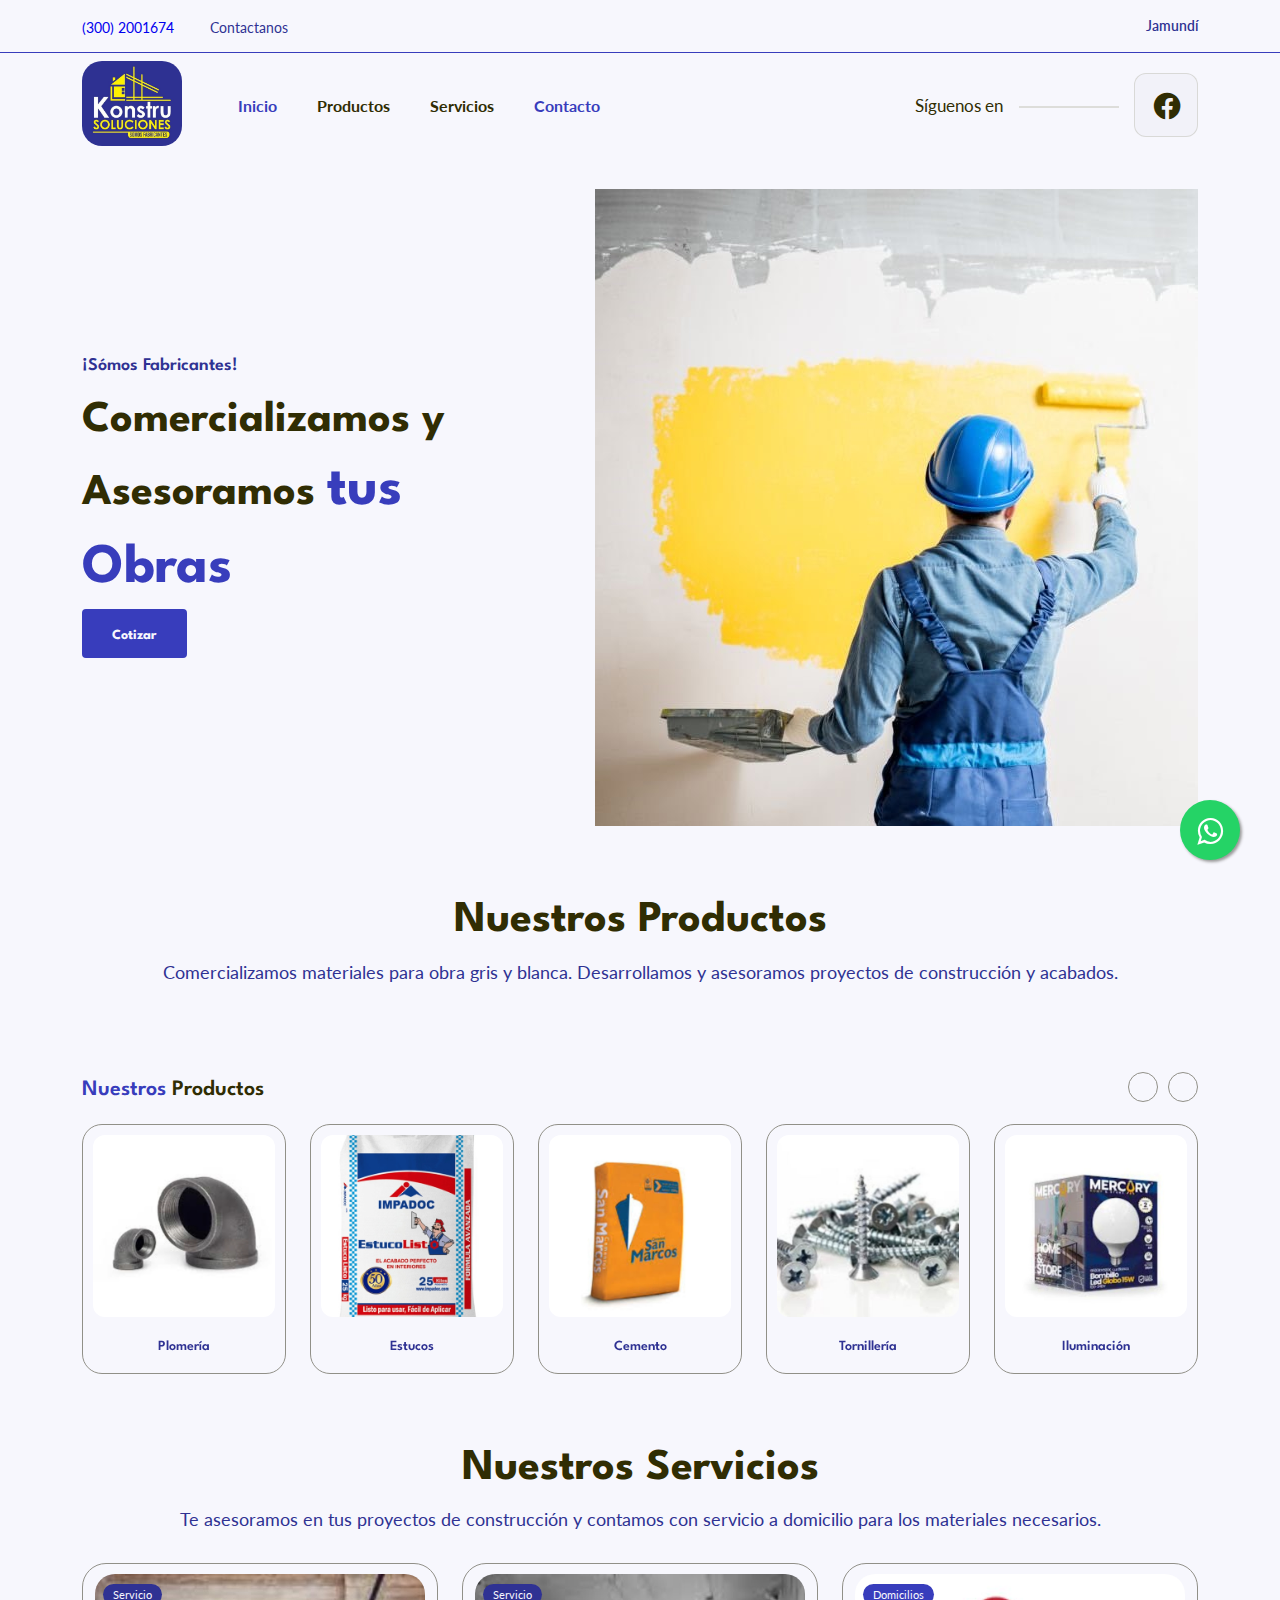
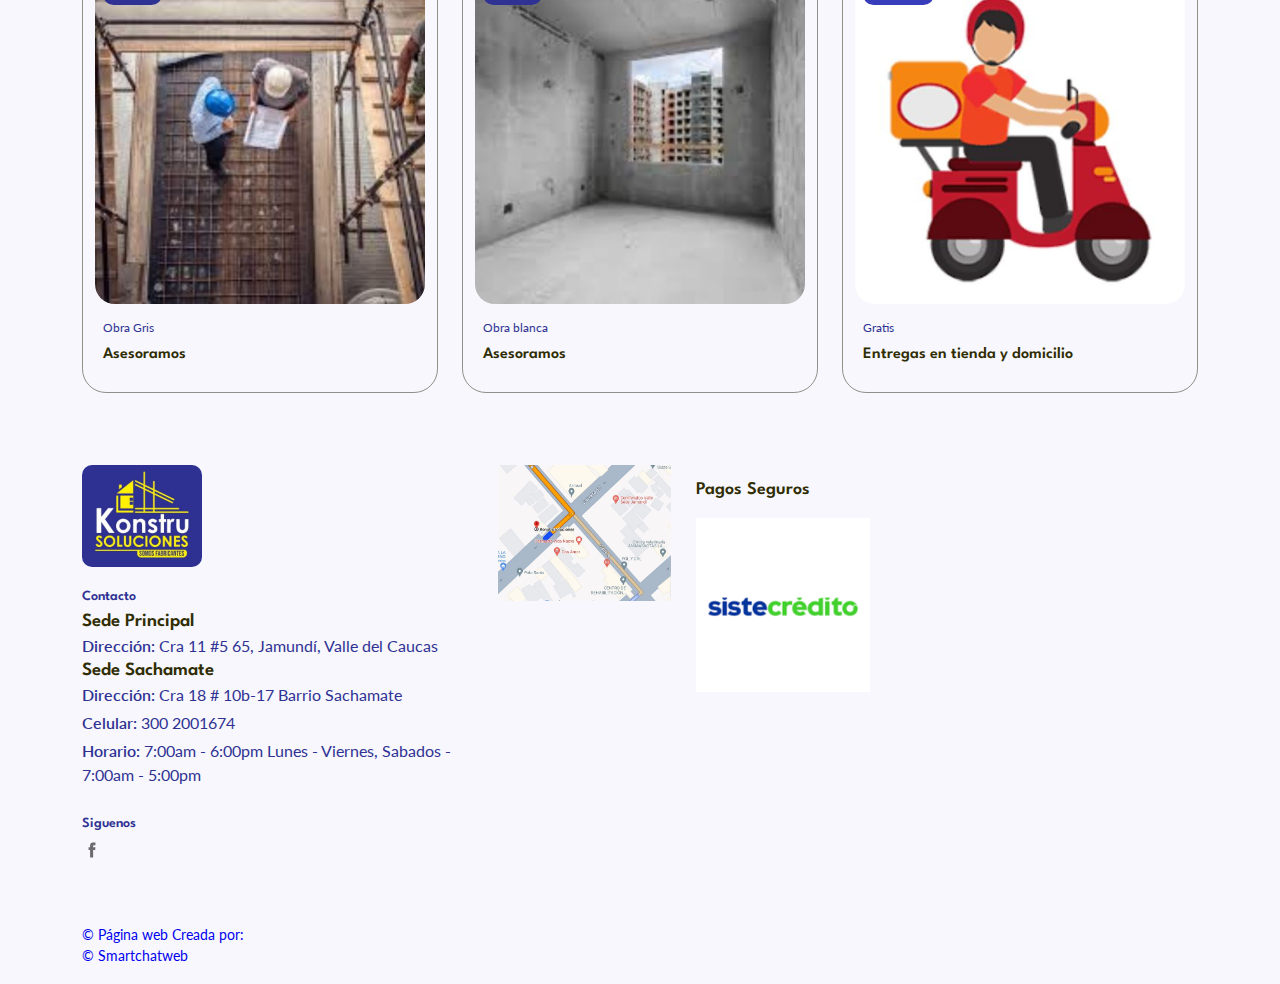
==== commit 1845e410: "imagen sistecredito" ====
--- a/index.html
+++ b/index.html
@@ -2380,7 +2380,7 @@
           <h3 class="footer__title">Pagos Seguros</h3>
 
           <img
-            src="./assets/img/payment-method.png"
+            src="./assets/img/sistecredito.png"
             alt=""
             class="payment__img"
           />
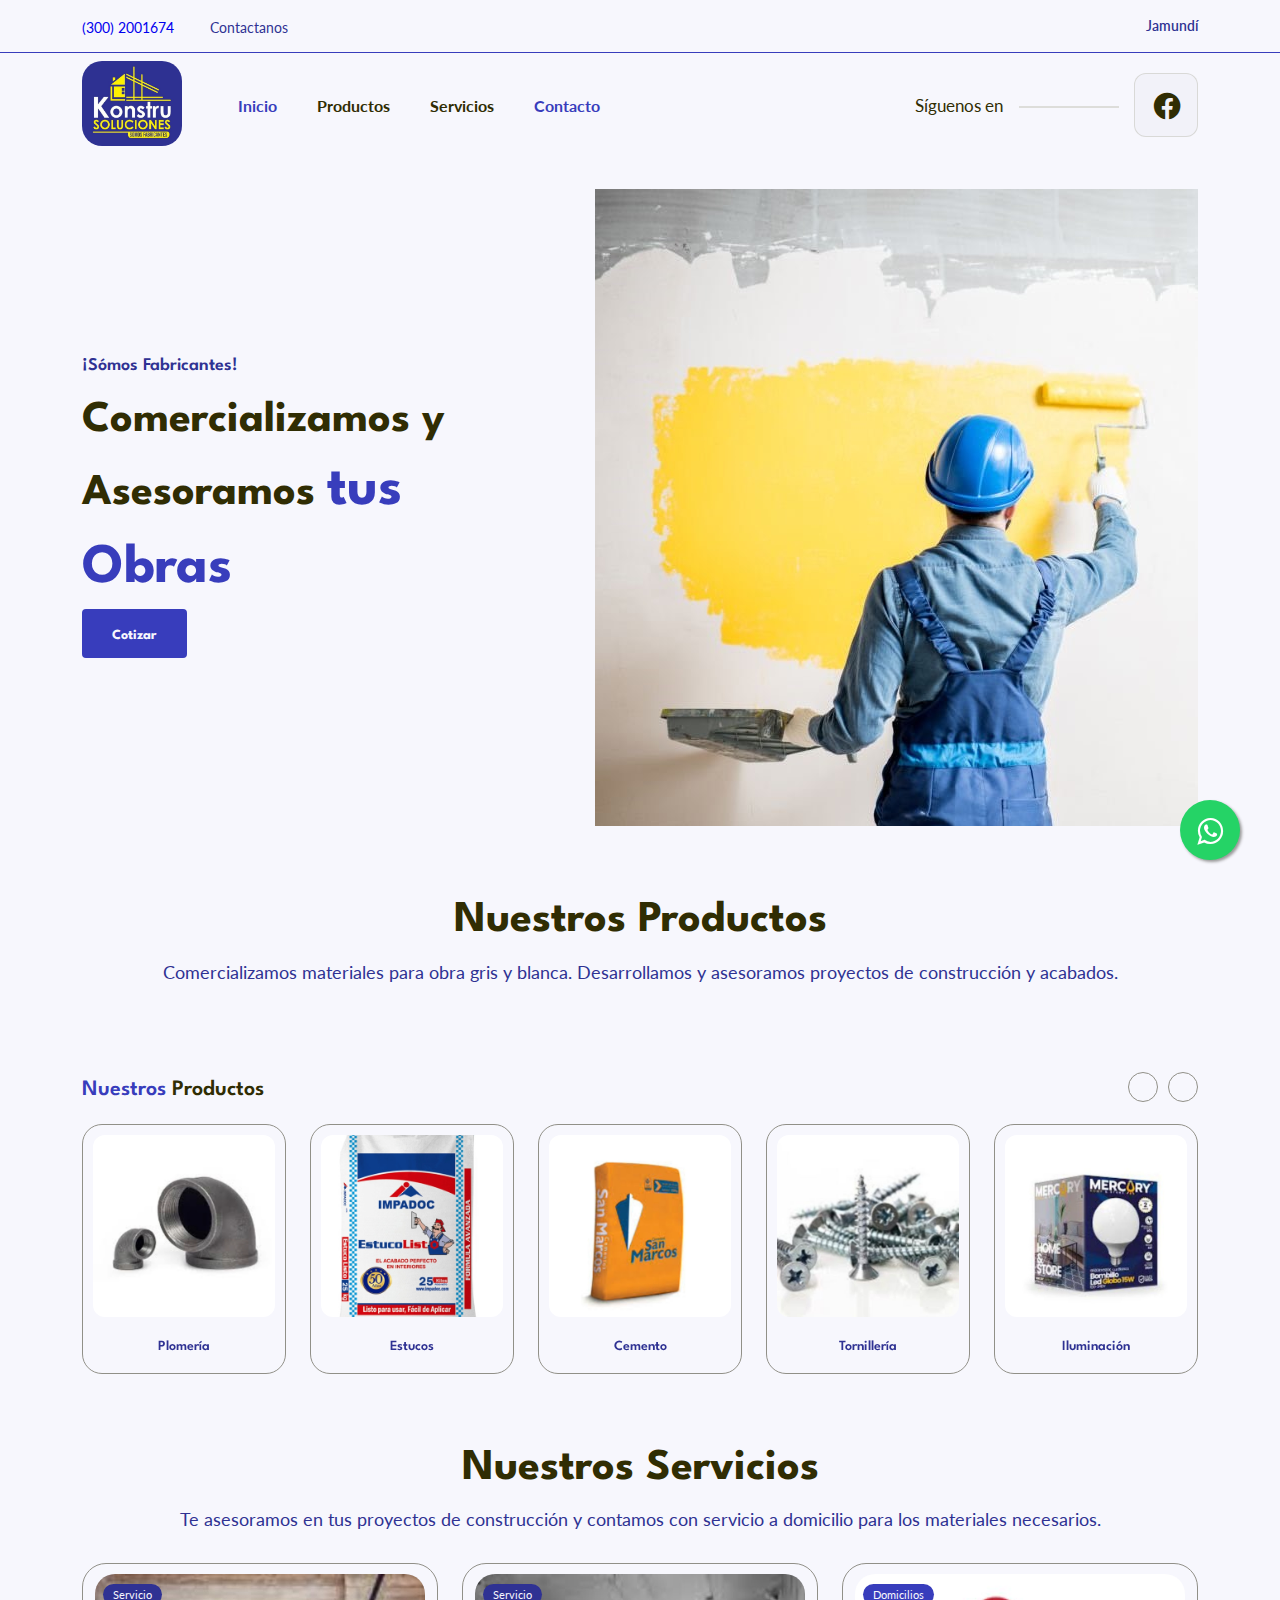
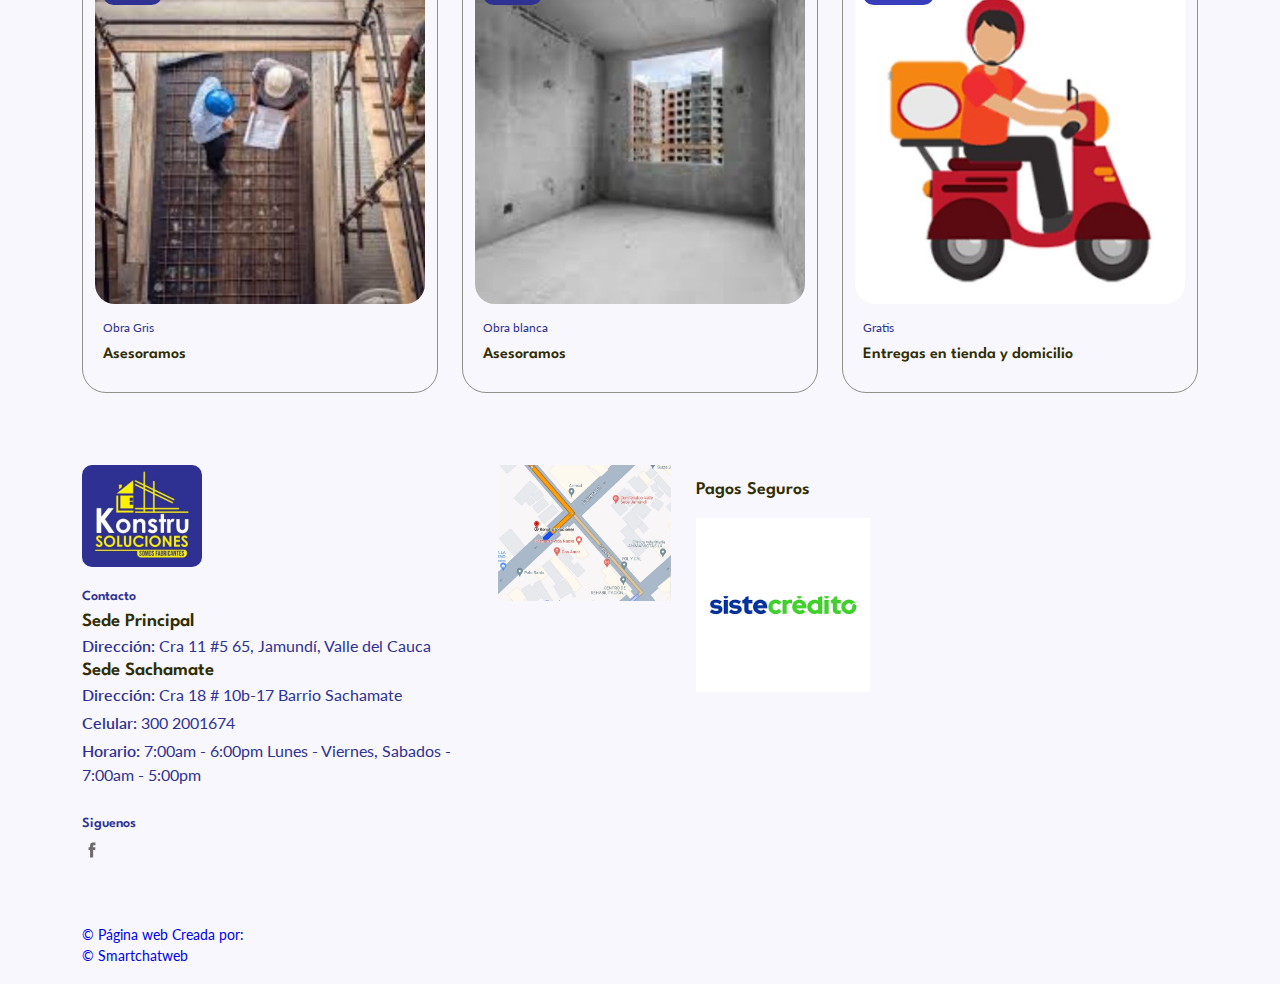
==== commit 63cafa32: "corrección de s en footer" ====
--- a/index.html
+++ b/index.html
@@ -2294,7 +2294,7 @@
 
           <h3 class="footer__description">Sede Principal</h3>
           <p class="footer__description">
-            <span>Dirección:</span> Cra 11 #5 65, Jamundí, Valle del Caucas
+            <span>Dirección:</span> Cra 11 #5 65, Jamundí, Valle del Cauca
           </p>
           <h3 class="footer__description">Sede Sachamate</h3>
           <p class="footer__description">
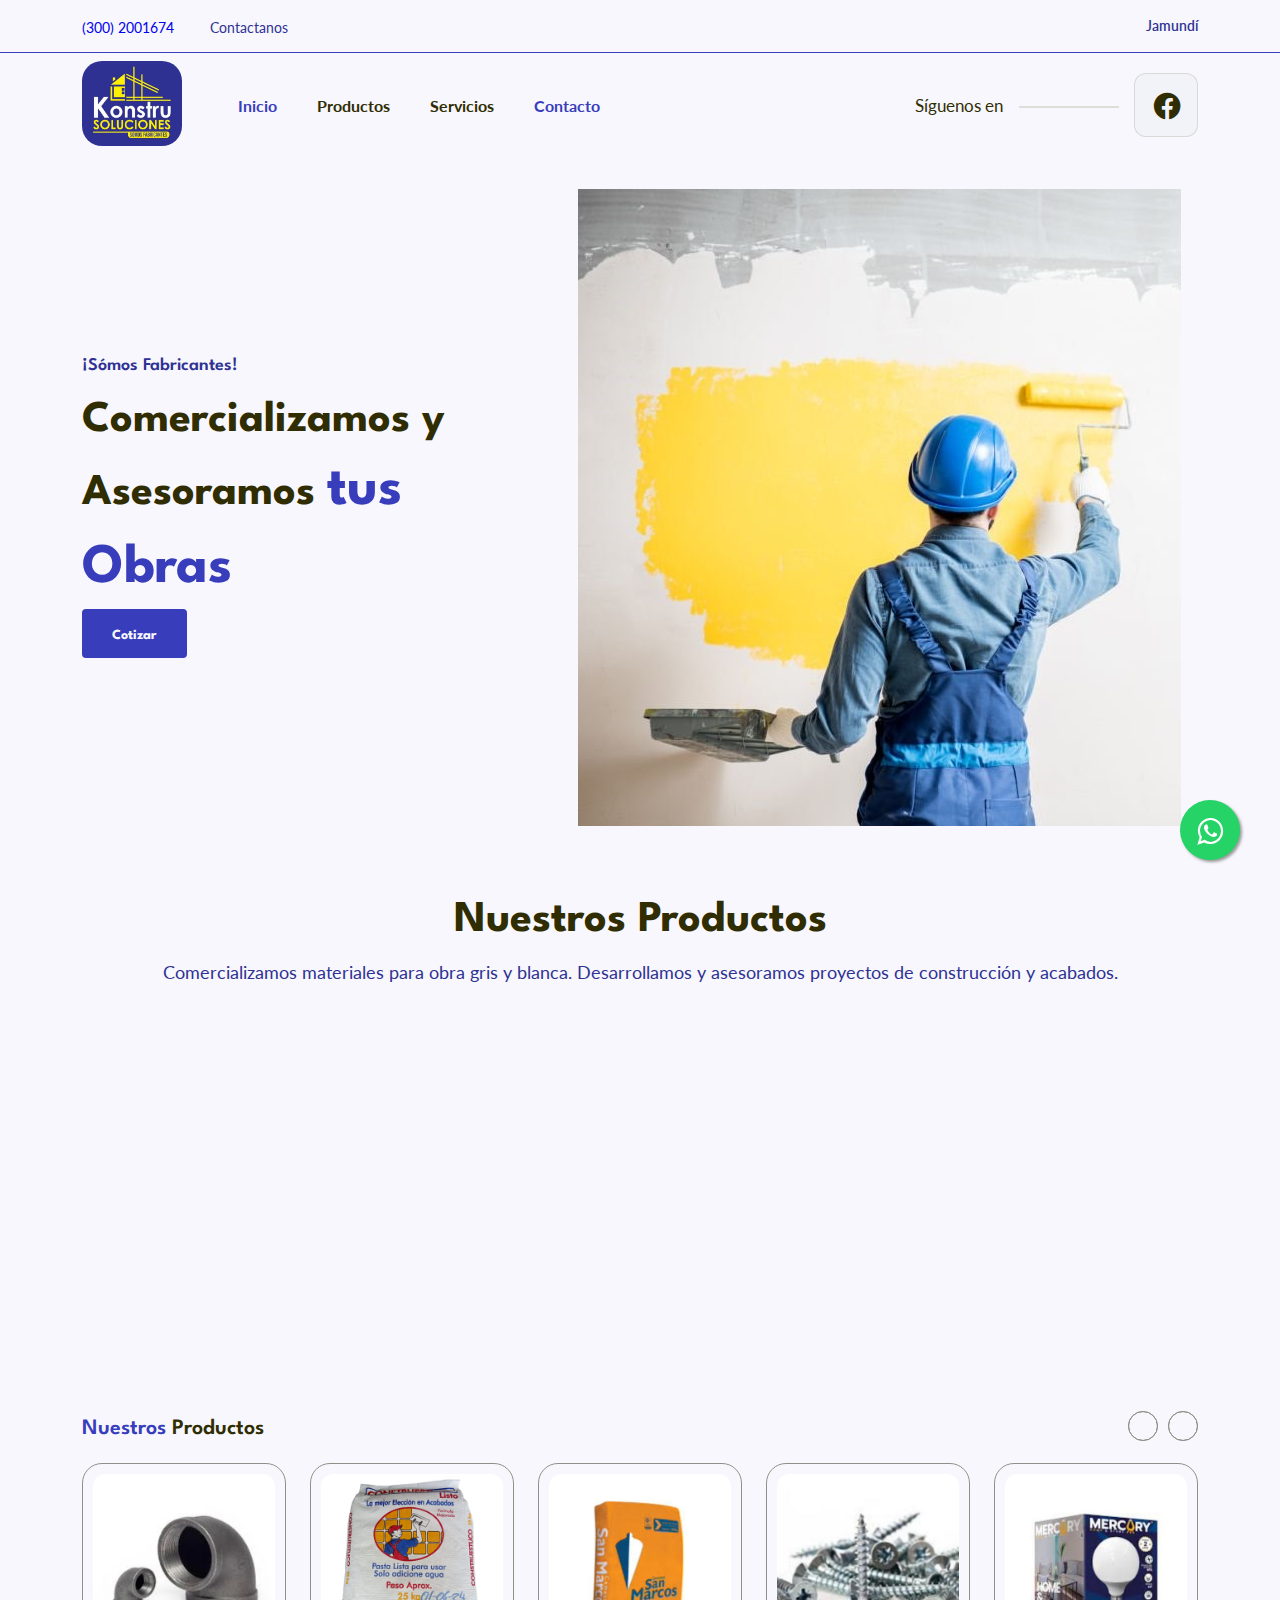
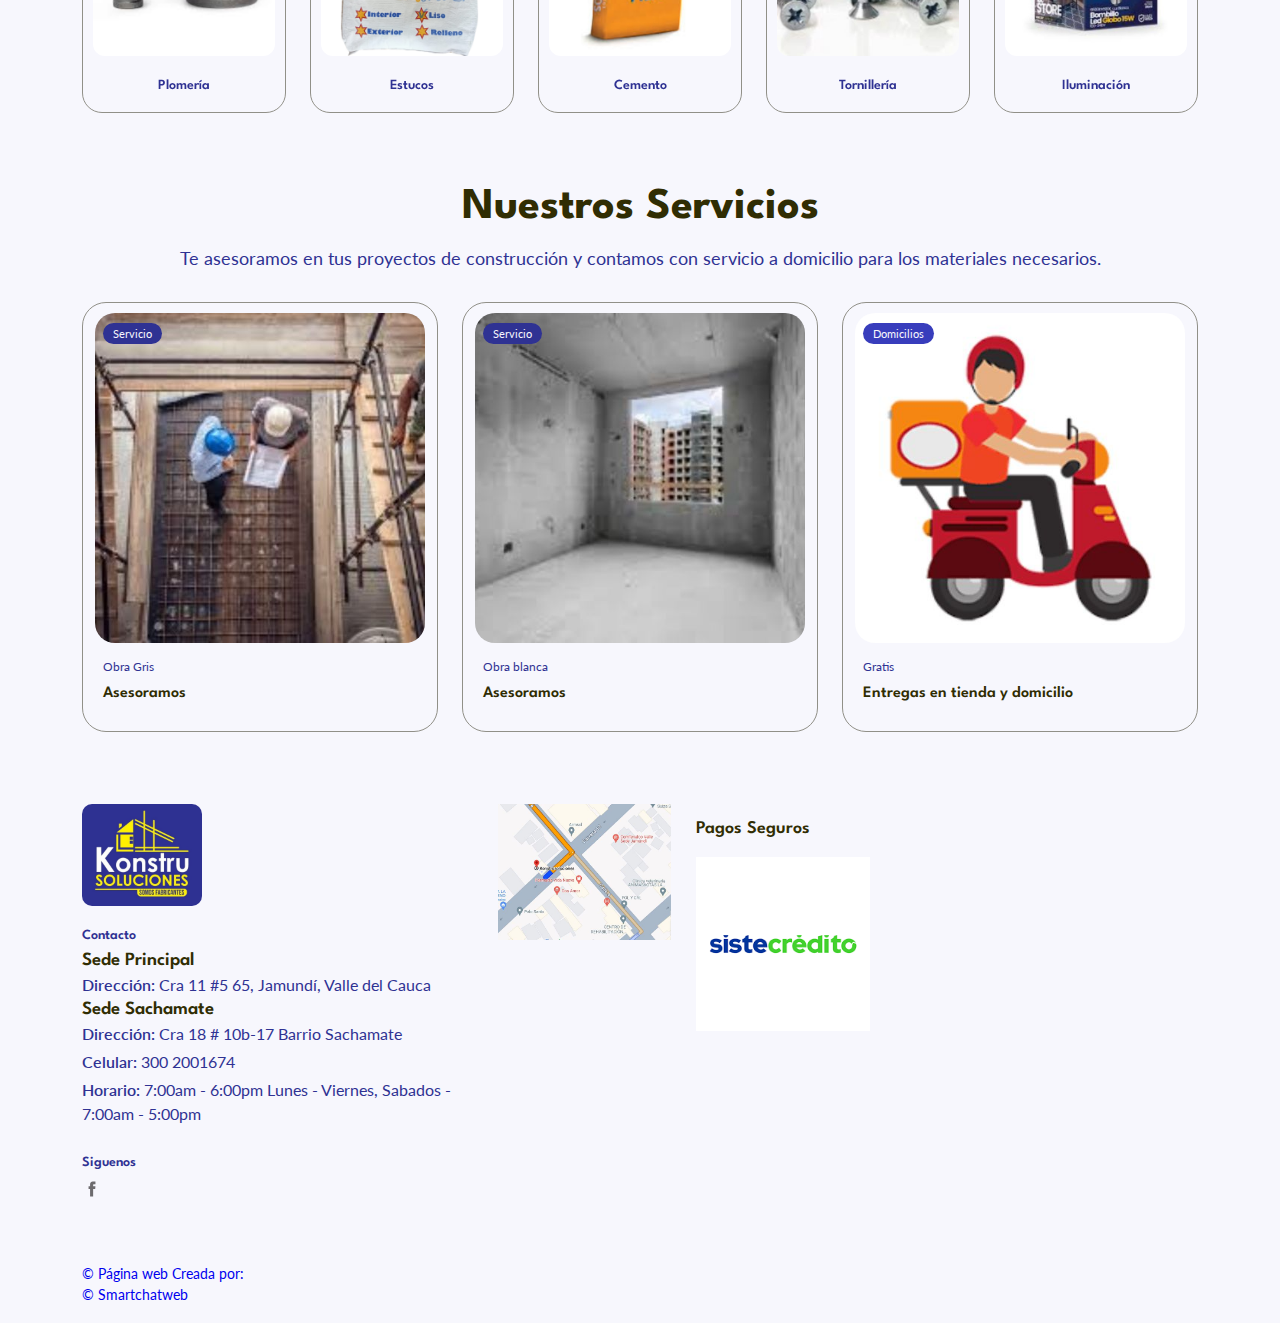
==== commit f81734eb: "actualiación de página" ====
--- a/index.html
+++ b/index.html
@@ -148,6 +148,7 @@
         
           <img src="./assets/img/imagenprincipal2.png" alt="" class="home__img" />
           
+          
         </div>
       </section>
       <!--our services-->
@@ -167,11 +168,17 @@
                 Desarrollamos y asesoramos proyectos de construcción y acabados. 
             </p>
             <img src="" alt="" class="container grid service_img" />
+
+            
+
            
           </div>
 
+          <iframe class="home__img" width="560" height="315" src="https://www.youtube.com/embed/nNxpV8kGpbA?si=YCaSfPYLmxAQMiB8" title="YouTube video player" frameborder="0" allow="accelerometer; autoplay; clipboard-write; encrypted-media; gyroscope; picture-in-picture; web-share" referrerpolicy="strict-origin-when-cross-origin" allowfullscreen></iframe>
+
           <!--<img src="assets/img/vinylfloor.jpg" alt="" class="home__img" />-->
         </div>
+        
       </section>
       <!--=============== CATEGORIES ===============-->
       <section class="categories container section" id="product">
@@ -191,7 +198,7 @@
 
             <a href="" class="category__item swiper-slide">
               <img
-                src="./assets/img/category-2.jpg"
+                src="./assets/img/construestuco.png"
                 alt=""
                 class="category__img"
               />
@@ -258,7 +265,7 @@
 
               <h3 class="category__title">Tableta Sencilla</h3>
             </a>
-          </div>
+          
 
           <div class="swiper-button-next">
             <i class="fi fi-rs-angle-right"></i>
@@ -266,6 +273,24 @@
           <div class="swiper-button-prev">
             <i class="fi fi-rs-angle-left"></i>
           </div>
+
+          <a href="shop.html" class="category__item swiper-slide">
+            <img
+              src="./assets/img/construpega.png"
+              alt=""
+              class="category__img"
+            />
+
+            <h3 class="category__title">Construpega</h3>
+          </a>
+        </div>
+
+        <div class="swiper-button-next">
+          <i class="fi fi-rs-angle-right"></i>
+        </div>
+        <div class="swiper-button-prev">
+          <i class="fi fi-rs-angle-left"></i>
+        </div>
         </div>
       </section>
 
--- a/assets/styles.css
+++ b/assets/styles.css
@@ -1706,6 +1706,13 @@
   .accounts__container {
     grid-template-columns: 3fr 9fr;
   }
+
+  .home__img {
+    justify-self: center;
+  }
+
+
+
 }
 
 @media screen and (max-width: 1200px) {
@@ -1857,6 +1864,9 @@
   .details__action {
     margin-bottom: 2.75rem;
   }
+  .home__img {
+    justify-self: center;
+  }
 }
 
 /* For medium devices */
@@ -1942,6 +1952,15 @@
   .table tr td:nth-child(6) {
     width: 100px;
   }
+  .video iframe {
+    display: flex;
+    align-items: center;
+    margin:0;
+    padding:0;
+    width: 100%; /* El video ocupará todo el ancho del contenedor */
+    height: 100%; /* El video ocupará todo el alto del contenedor */
+    
+  }
 }
 
 @media screen and (max-width: 768px) {
@@ -1965,6 +1984,7 @@
   .compare__table tr td {
     display: block;
   }
+  
 }
 
 /* For small devices */
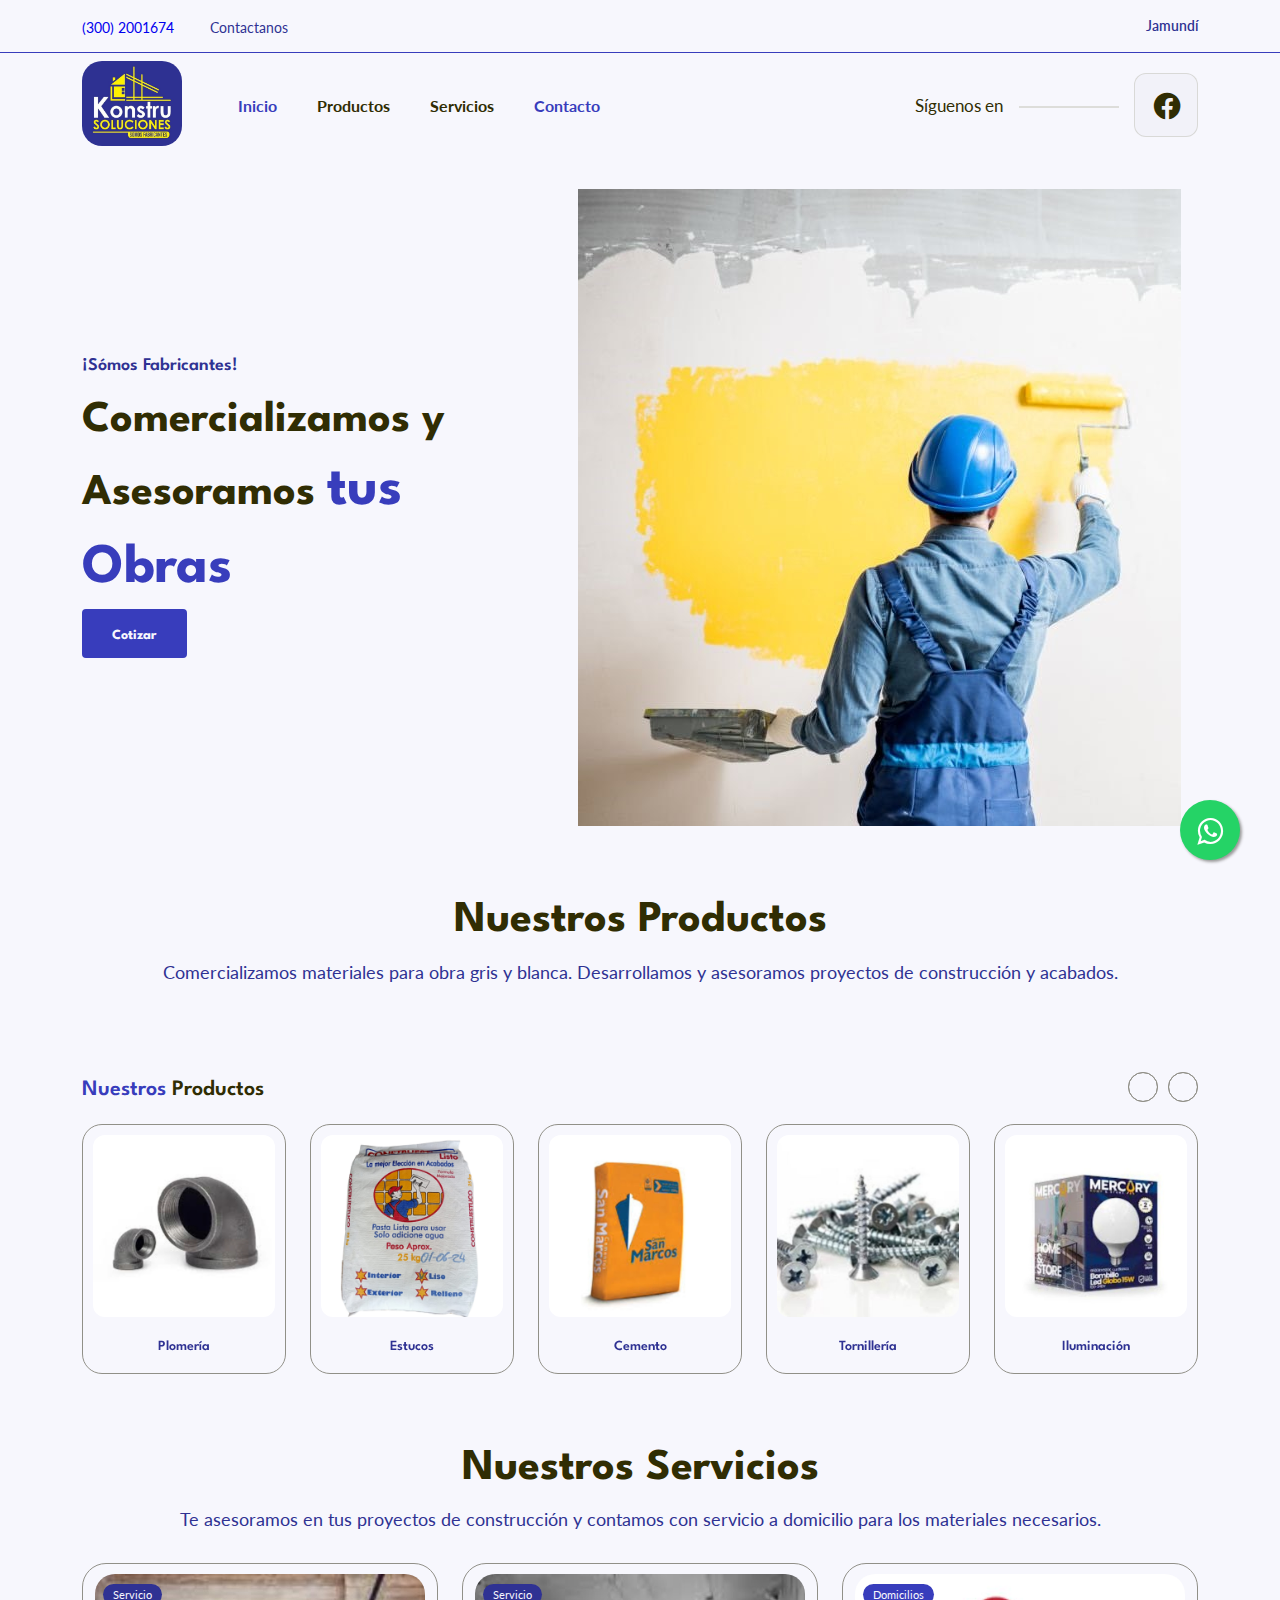
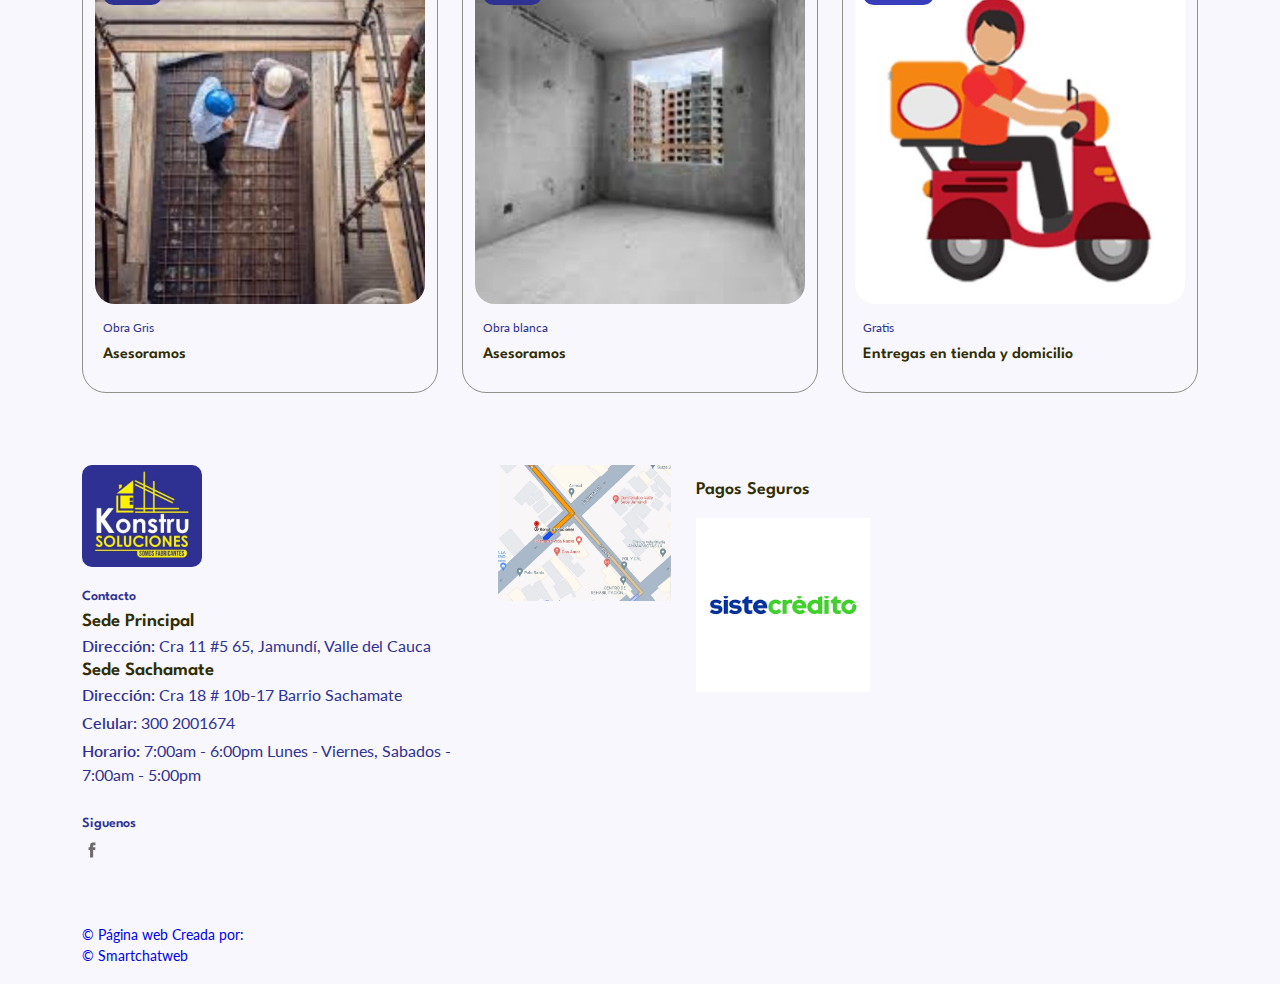
==== commit 836ef58c: "probando" ====
--- a/index.html
+++ b/index.html
@@ -174,9 +174,9 @@
            
           </div>
 
-          <iframe class="home__img" width="560" height="315" src="https://www.youtube.com/embed/nNxpV8kGpbA?si=YCaSfPYLmxAQMiB8" title="YouTube video player" frameborder="0" allow="accelerometer; autoplay; clipboard-write; encrypted-media; gyroscope; picture-in-picture; web-share" referrerpolicy="strict-origin-when-cross-origin" allowfullscreen></iframe>
-
-          <!--<img src="assets/img/vinylfloor.jpg" alt="" class="home__img" />-->
+          <!--<iframe class="home__img" width="560" height="315" src="https://www.youtube.com/embed/nNxpV8kGpbA?si=YCaSfPYLmxAQMiB8" title="YouTube video player" frameborder="0" allow="accelerometer; autoplay; clipboard-write; encrypted-media; gyroscope; picture-in-picture; web-share" referrerpolicy="strict-origin-when-cross-origin" allowfullscreen></iframe>
+
+          <img src="assets/img/vinylfloor.jpg" alt="" class="home__img" />-->
         </div>
         
       </section>
--- a/assets/styles.css
+++ b/assets/styles.css
@@ -2054,6 +2054,9 @@
     flex-direction: column;
     align-items: center;
   }
+  .home__img {
+    justify-self: center;
+  }
 }
 
 @media screen and (max-width: 350px) {
@@ -2090,4 +2093,7 @@
     display: block;
     width: 100%;
   }
-}
+  .home__img {
+    justify-self: center;
+  }
+}
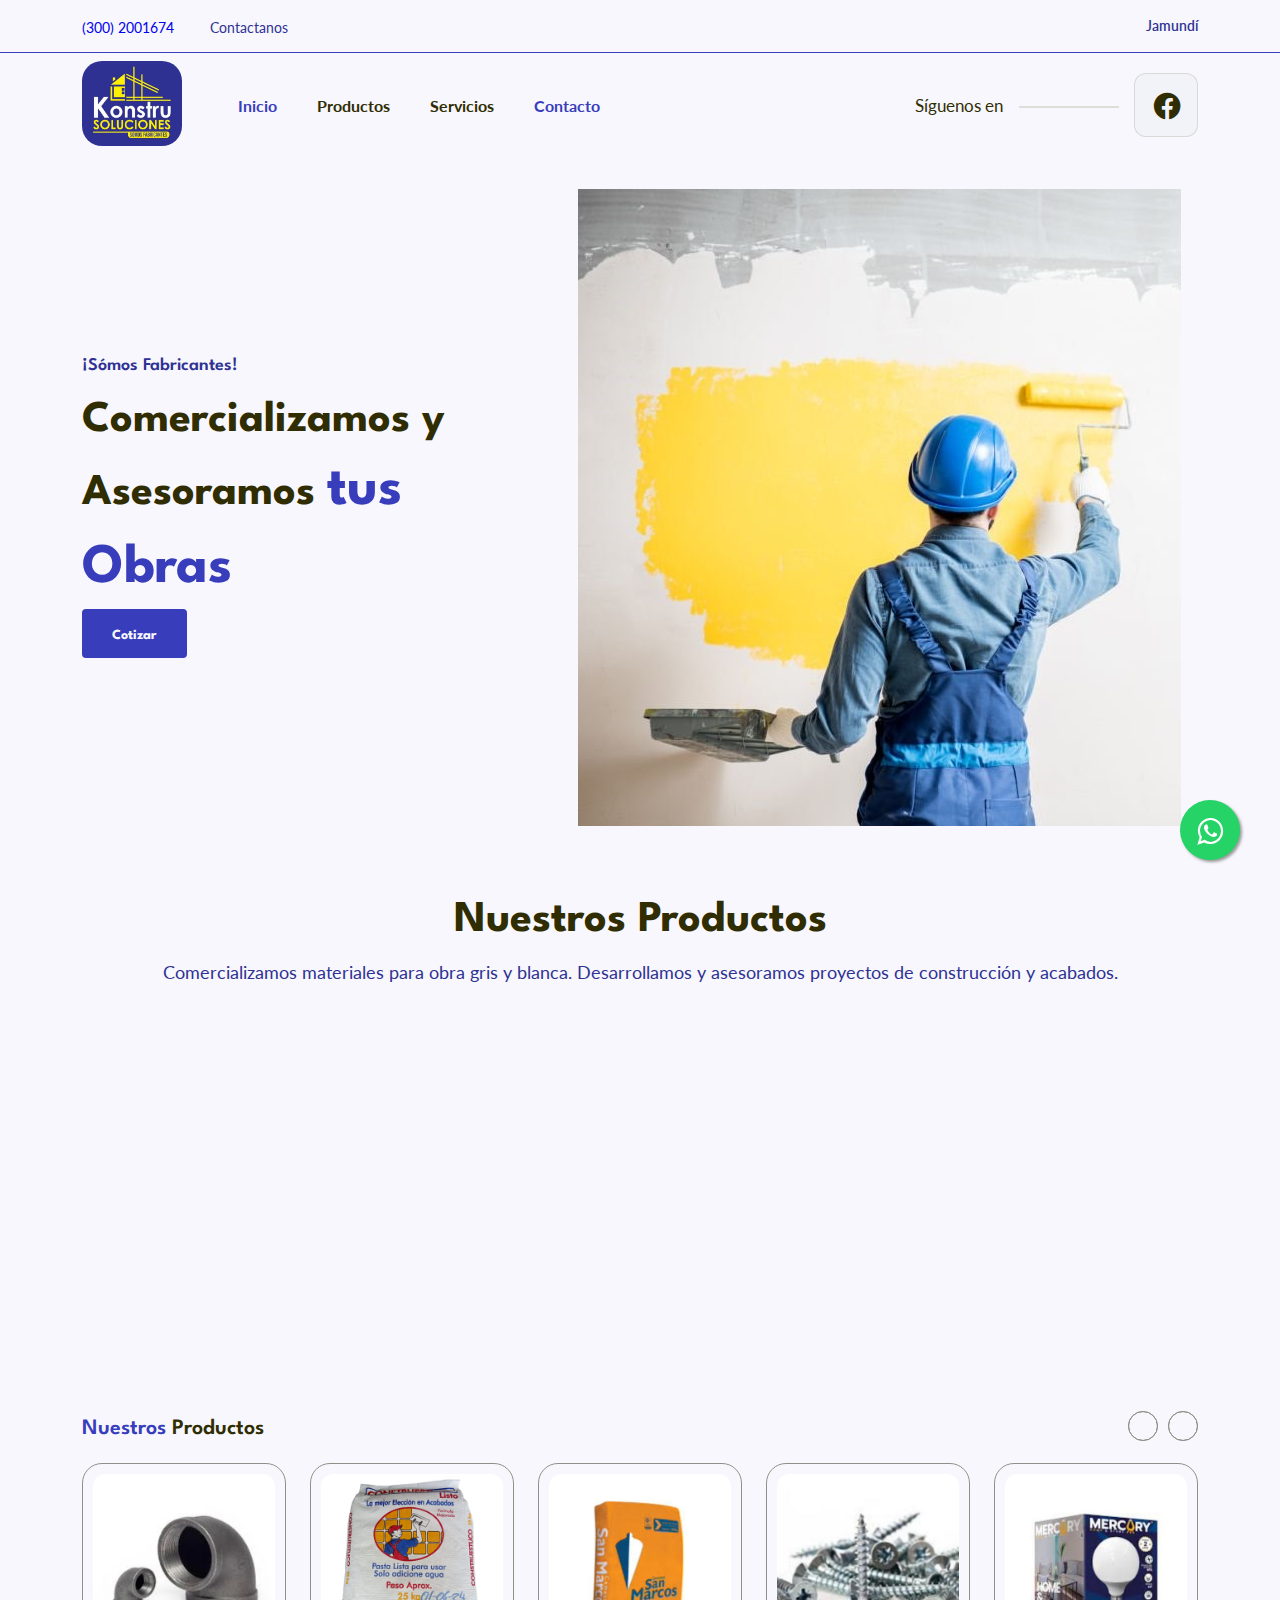
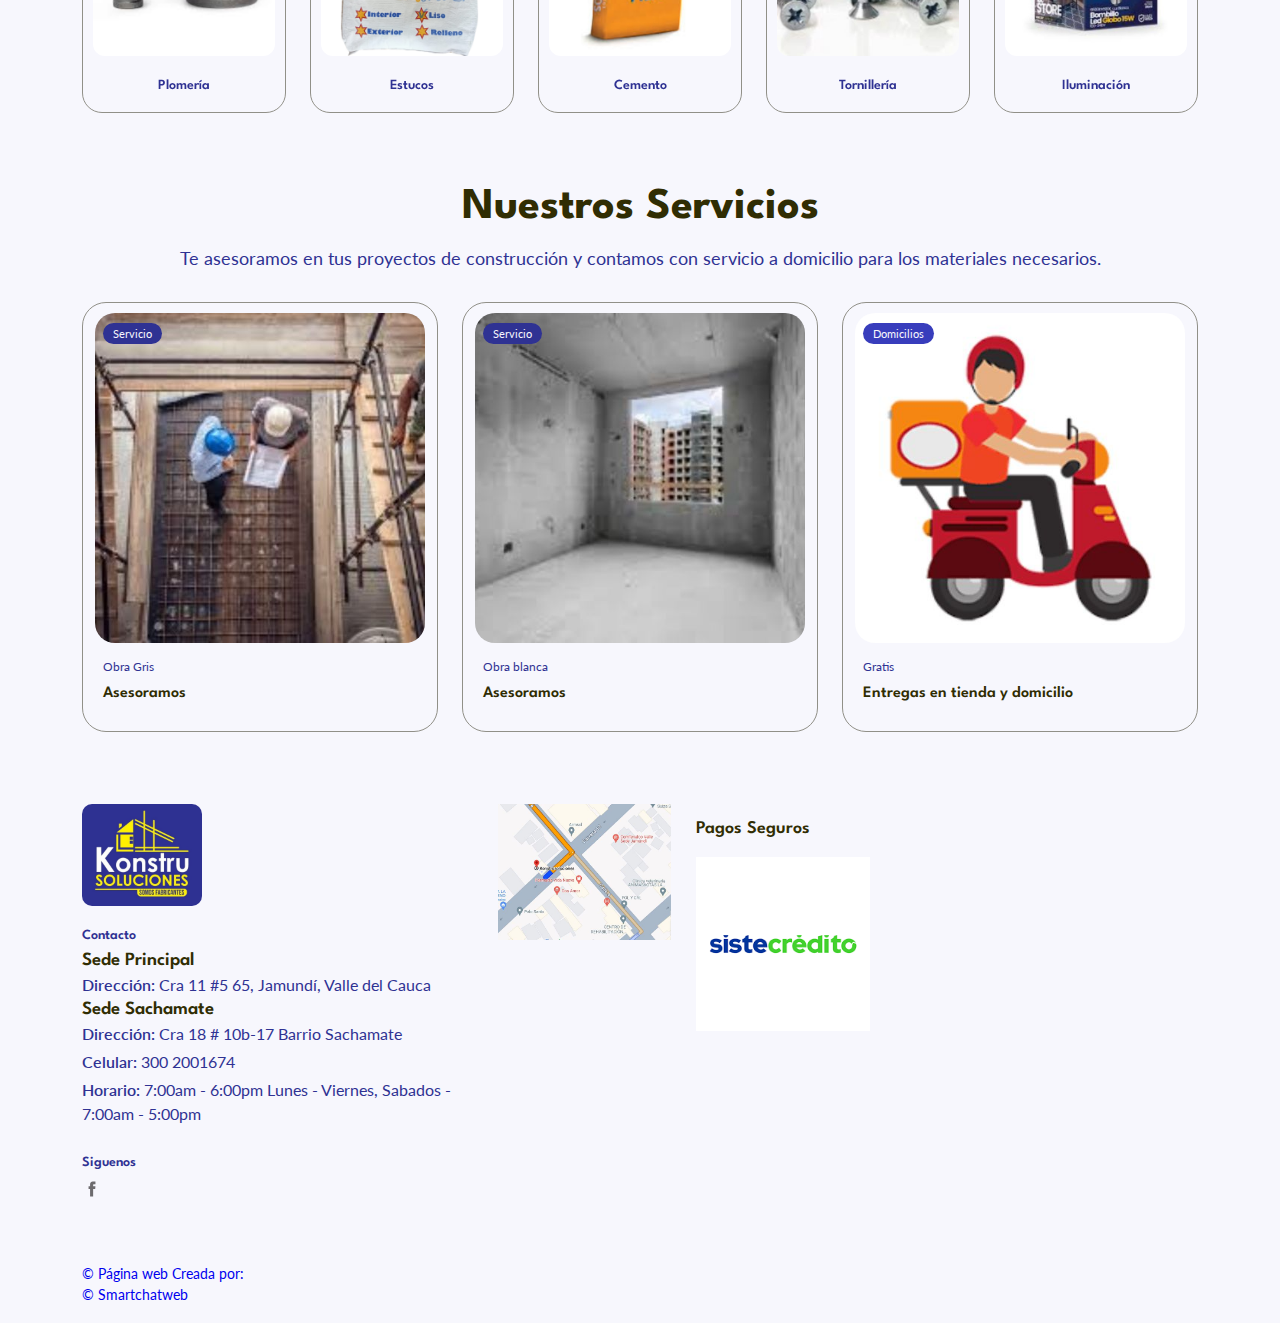
==== commit 99e7572c: "probando video" ====
--- a/index.html
+++ b/index.html
@@ -171,12 +171,14 @@
 
             
 
+            
+
            
           </div>
 
-          <!--<iframe class="home__img" width="560" height="315" src="https://www.youtube.com/embed/nNxpV8kGpbA?si=YCaSfPYLmxAQMiB8" title="YouTube video player" frameborder="0" allow="accelerometer; autoplay; clipboard-write; encrypted-media; gyroscope; picture-in-picture; web-share" referrerpolicy="strict-origin-when-cross-origin" allowfullscreen></iframe>
-
-          <img src="assets/img/vinylfloor.jpg" alt="" class="home__img" />-->
+          <iframe class="home__img" width="560" height="315" src="https://www.youtube.com/embed/nNxpV8kGpbA?si=YCaSfPYLmxAQMiB8" title="YouTube video player" frameborder="0" allow="accelerometer; autoplay; clipboard-write; encrypted-media; gyroscope; picture-in-picture; web-share" referrerpolicy="strict-origin-when-cross-origin" allowfullscreen></iframe>
+
+          <!--<img src="assets/img/vinylfloor.jpg" alt="" class="home__img" />-->
         </div>
         
       </section>
--- a/assets/styles.css
+++ b/assets/styles.css
@@ -2055,7 +2055,8 @@
     align-items: center;
   }
   .home__img {
-    justify-self: center;
+    justify-content: center;
+    width: auto;
   }
 }
 
@@ -2094,6 +2095,8 @@
     width: 100%;
   }
   .home__img {
-    justify-self: center;
-  }
-}
+    justify-content: center;
+    width: auto;
+    
+  }
+}
